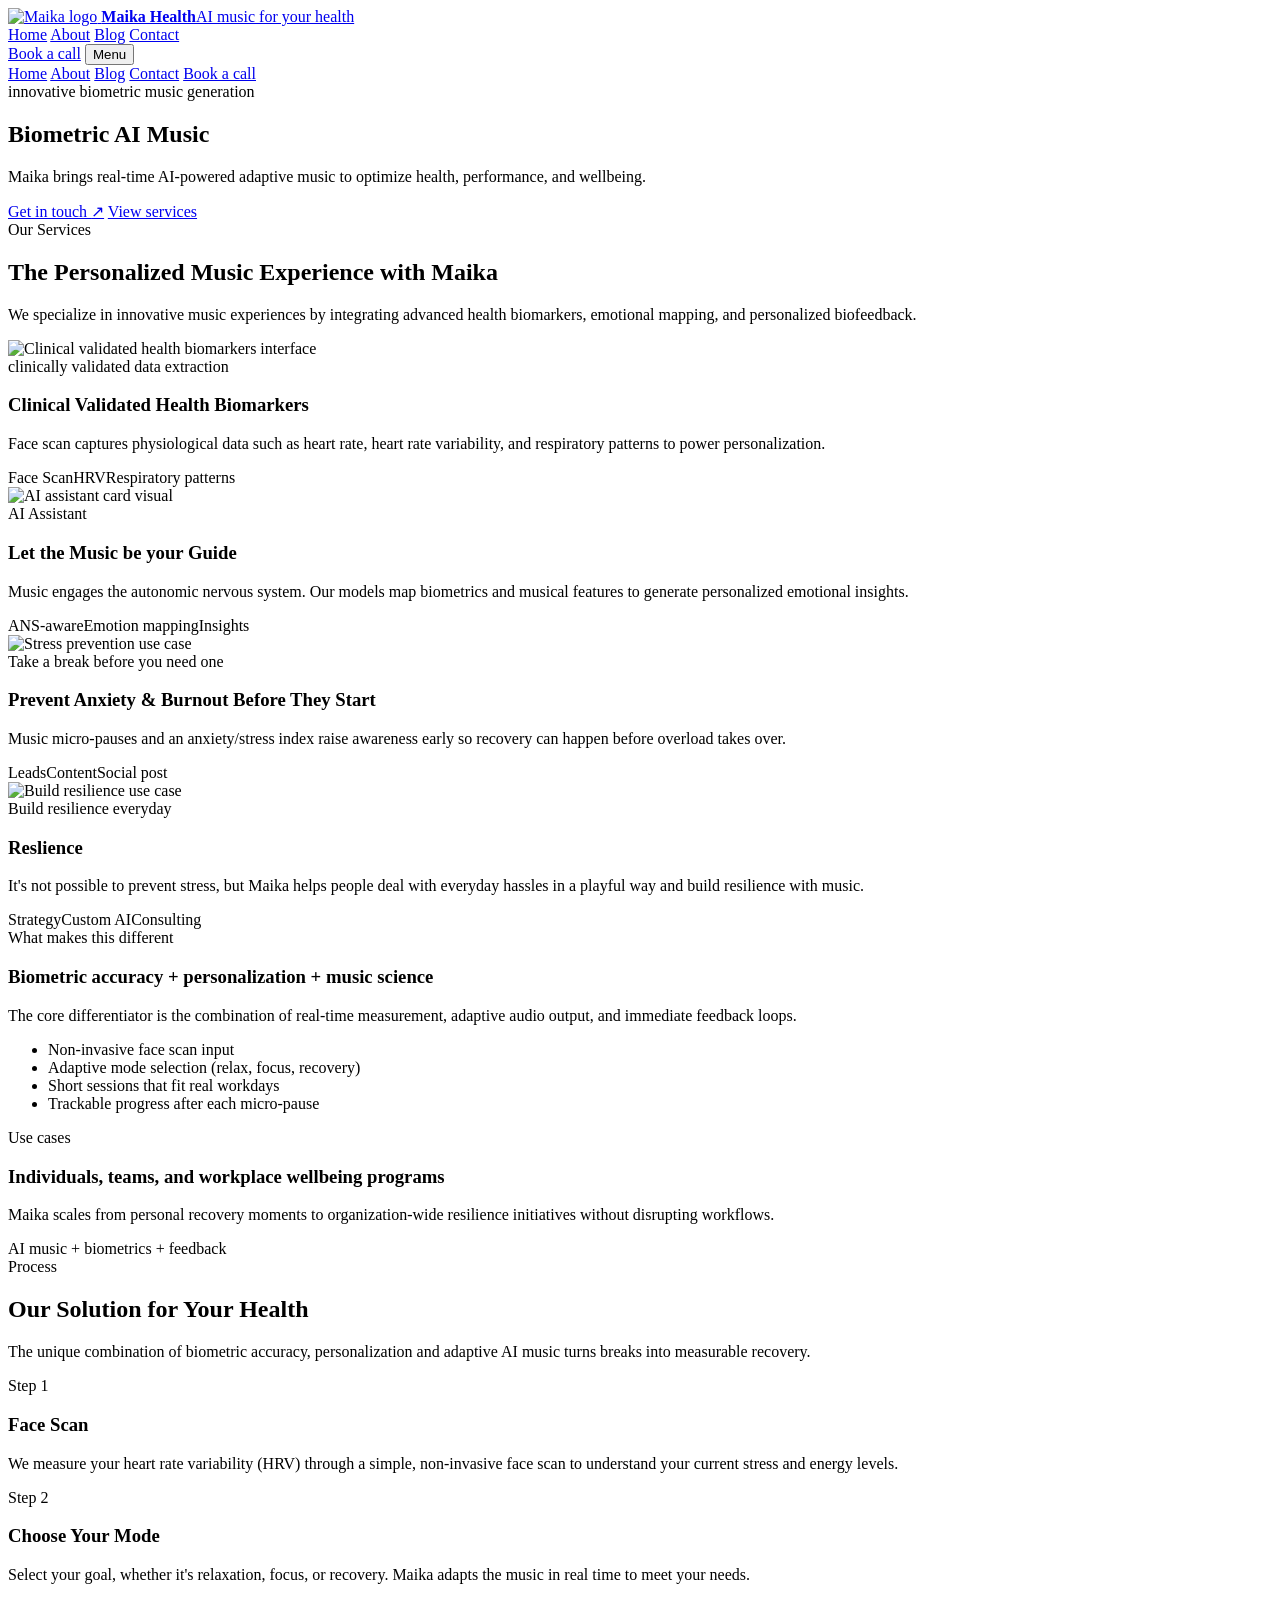
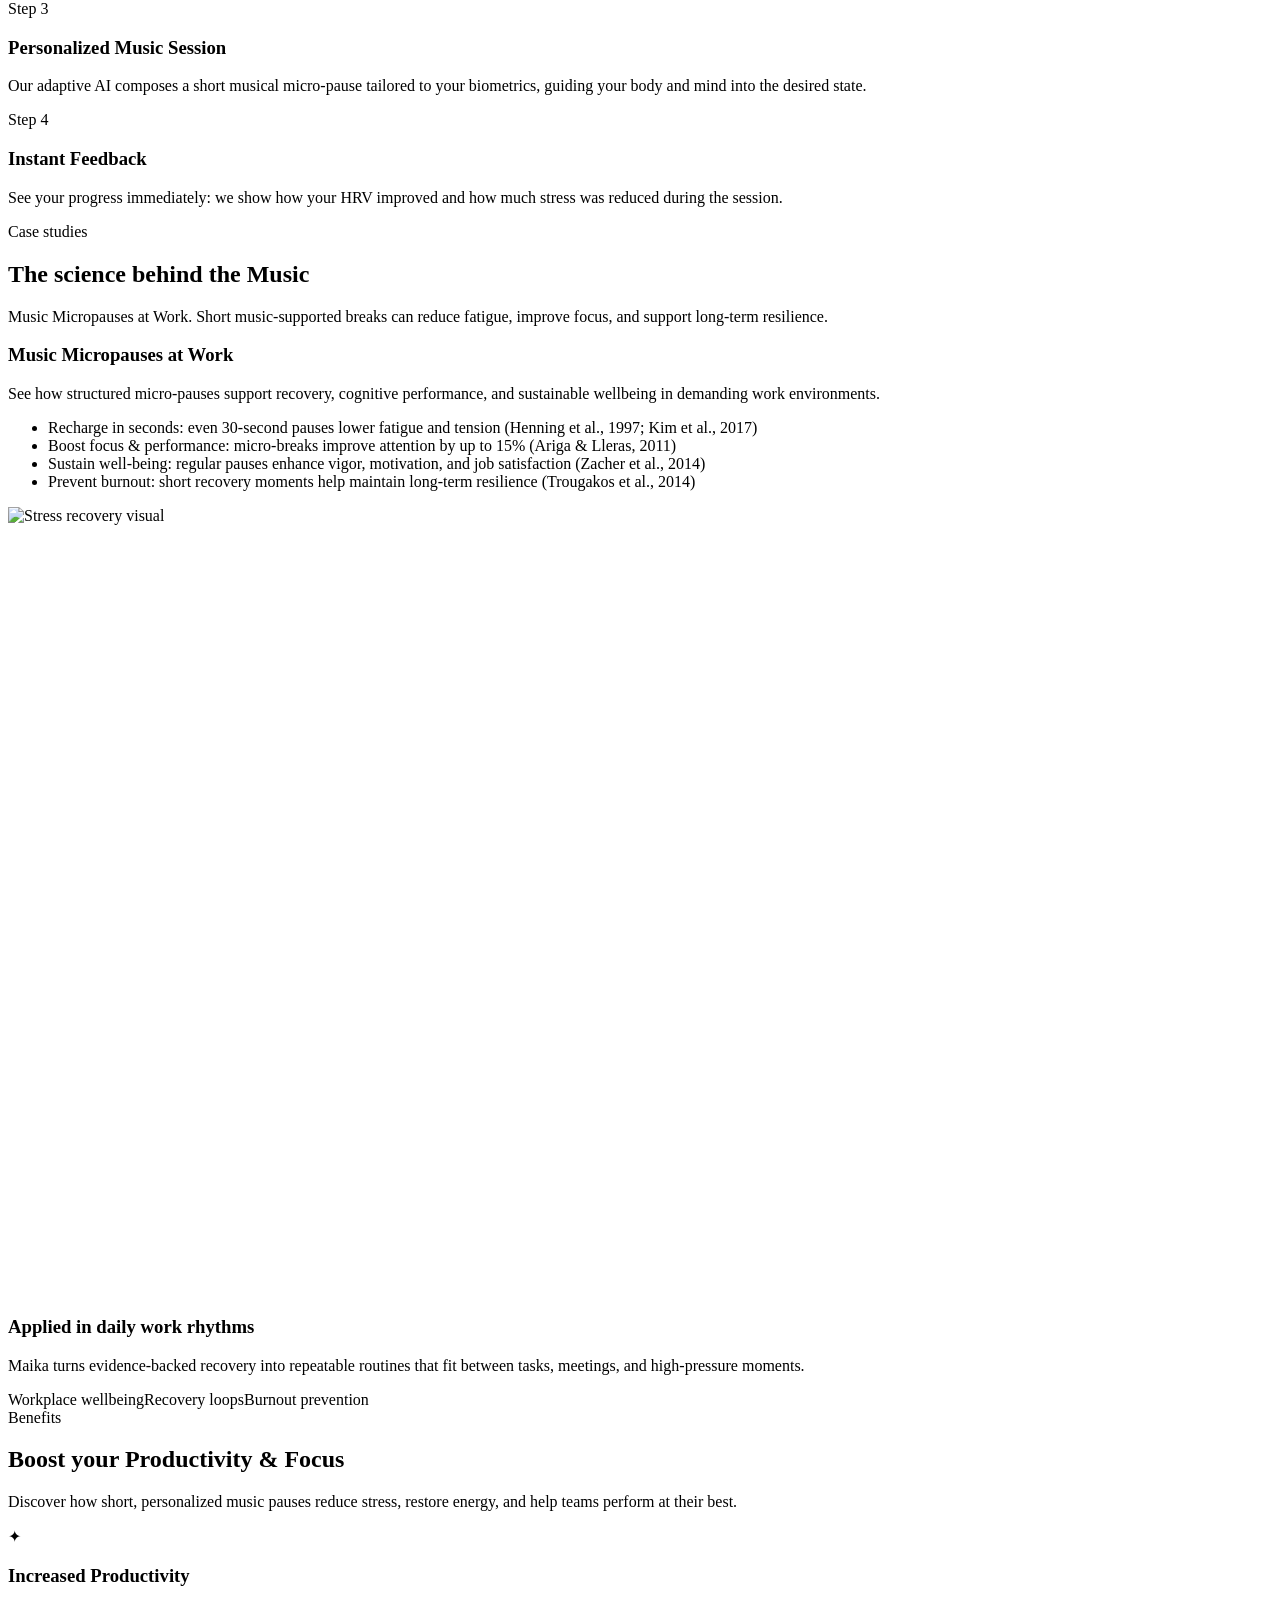
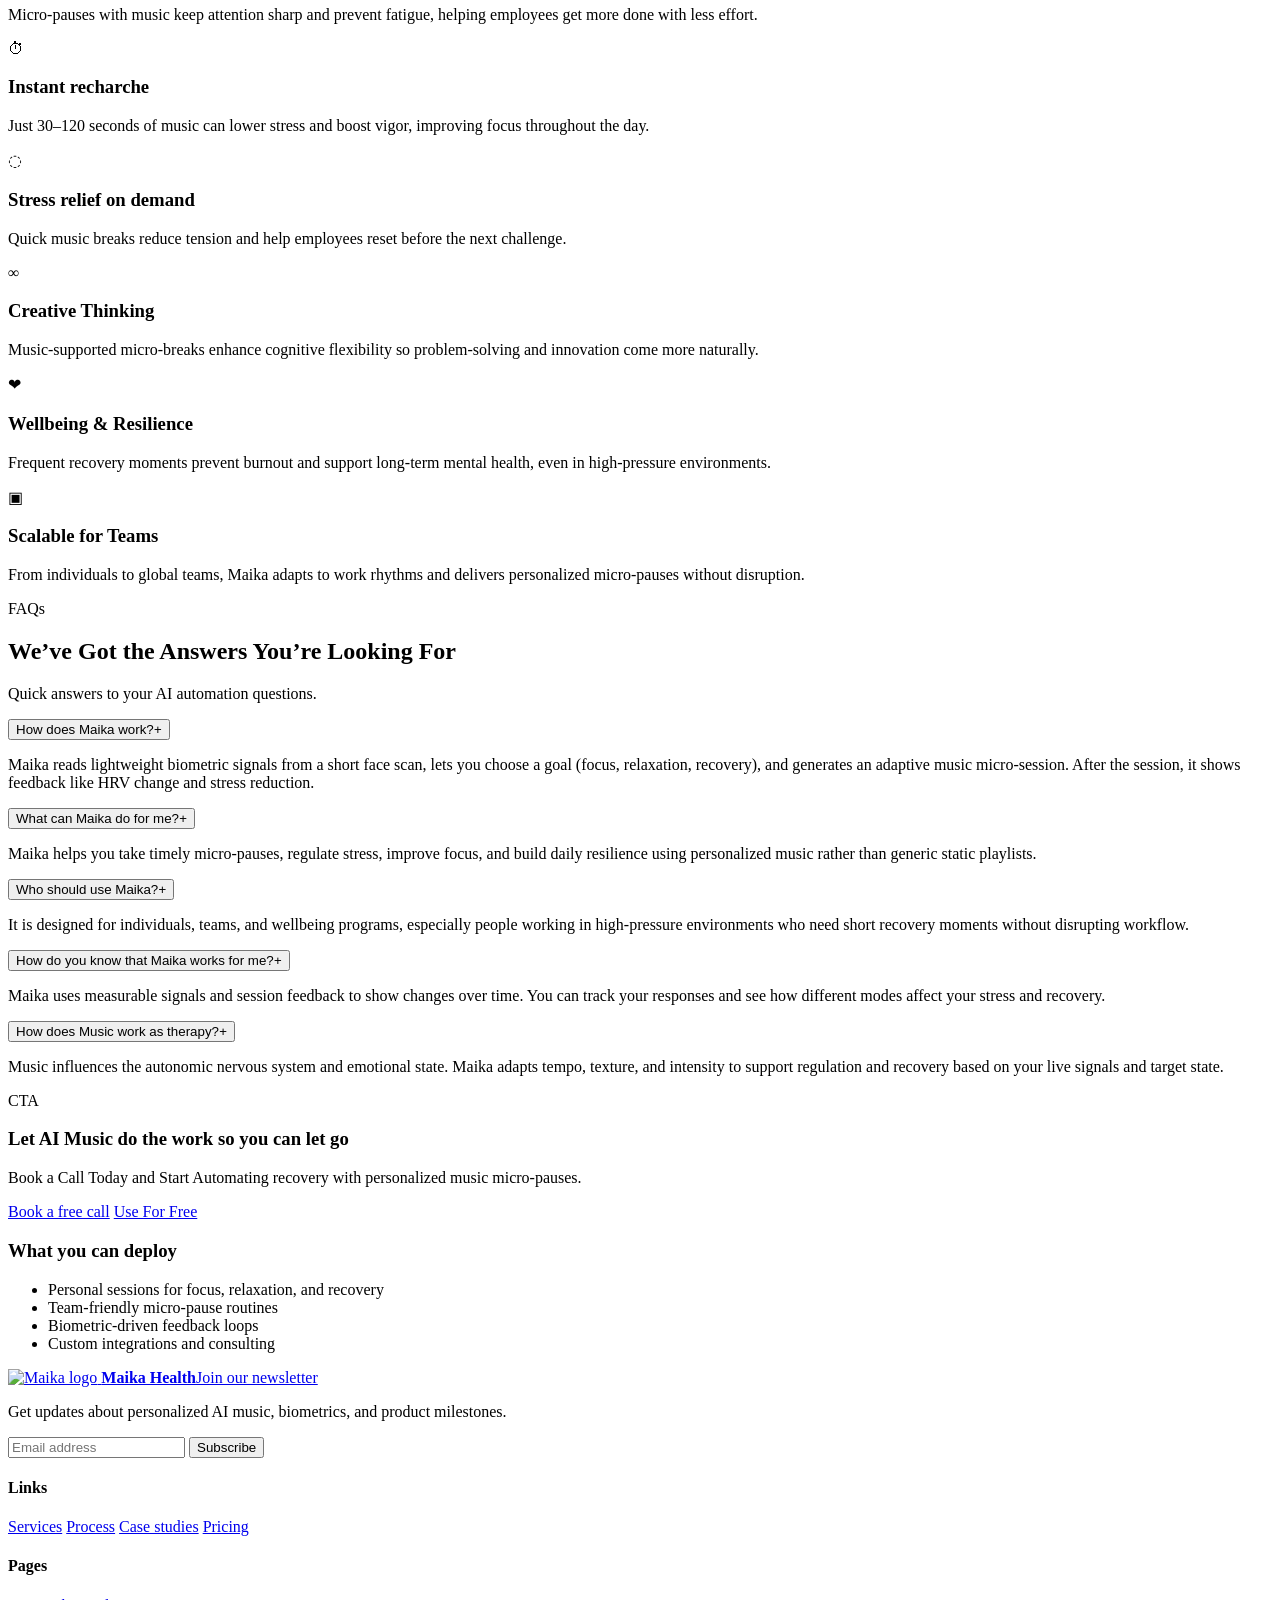
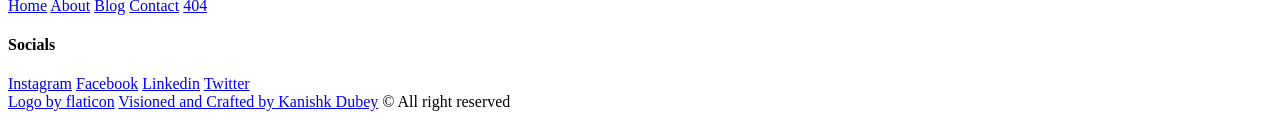
==== site/index.html @ f44397cd "Initial Maika site rebuild" ====
<!doctype html>
<html lang="en">
<head>
  <meta charset="utf-8">
  <meta name="viewport" content="width=device-width, initial-scale=1">
  <title>Maika - AI Music for Your Health</title>
  <meta name="description" content="Real-time AI-powered adaptive music that uses biometrics to support stress relief, focus, recovery, and wellbeing.">
  <meta property="og:title" content="Maika - AI Music for Your Health">
  <meta property="og:description" content="AI-powered adaptive music for stress relief, focus, and recovery.">
  <meta property="og:type" content="website">
  <meta property="og:image" content="/assets/images/HMAXl2OBQIIUUaPBbnSBuo5EQYE.png">
  <meta name="twitter:card" content="summary_large_image">
  <meta name="twitter:title" content="Maika - AI Music for Your Health">
  <meta name="twitter:description" content="AI-powered adaptive music for stress relief, focus, and recovery.">
  <meta name="twitter:image" content="/assets/images/HMAXl2OBQIIUUaPBbnSBuo5EQYE.png">
  <link rel="icon" href="/assets/images/am47mjWFDKrmVUvpsmW7KI1MFg.jpg" media="(prefers-color-scheme: light)">
  <link rel="icon" href="/assets/images/NXjUGkhb1Qk6O8iTyi1xHE7w.png" media="(prefers-color-scheme: dark)">
  <link rel="apple-touch-icon" href="/assets/images/1ZL40abWJwRaa4sHTEUOzE3Prk.png">
  <link rel="preconnect" href="https://fonts.googleapis.com">
  <link rel="preconnect" href="https://fonts.gstatic.com" crossorigin>
  <link href="https://fonts.googleapis.com/css2?family=Figtree:wght@400;500;600;700;800&display=swap" rel="stylesheet">
  <link rel="stylesheet" href="/styles.css">
</head>
<body class="home-page">
  <div class="site-bg" aria-hidden="true"></div>
  <div class="page-shell">
    <header class="site-header">
      <div class="container nav-wrap">
        <a class="brand" href="/">
          <img src="/assets/images/fKsR7OficZ8uLdzrI7sGxJIar9M.png" alt="Maika logo">
          <span class="brand-label"><strong>Maika Health</strong><span>AI music for your health</span></span>
        </a>
        <nav class="nav-links" aria-label="Primary">
          <a data-nav-link href="/">Home</a>
          <a data-nav-link href="/about/">About</a>
          <a data-nav-link href="/blog/">Blog</a>
          <a data-nav-link href="/contact/">Contact</a>
        </nav>
        <div class="nav-actions">
          <a class="btn btn-primary small" data-magnetic href="https://cal.com" target="_blank" rel="noopener">Book a call</a>
          <button class="btn btn-ghost small mobile-menu-btn" type="button" data-mobile-toggle aria-expanded="false" aria-label="Toggle menu">Menu</button>
        </div>
      </div>
      <div class="container mobile-menu" data-mobile-menu>
        <a data-nav-link href="/">Home</a>
        <a data-nav-link href="/about/">About</a>
        <a data-nav-link href="/blog/">Blog</a>
        <a data-nav-link href="/contact/">Contact</a>
        <a class="btn btn-primary small" href="https://cal.com" target="_blank" rel="noopener">Book a call</a>
      </div>
    </header>

    <main>
      <section class="section hero hero-cinematic" data-hero-intro>
        <div class="hero-sky" aria-hidden="true">
          <div class="hero-stars hero-stars-a" data-stars="58"></div>
          <div class="hero-stars hero-stars-b" data-stars="44"></div>
          <div class="hero-nebula-glow"></div>
          <div class="hero-nebula"></div>
          <div class="hero-nebula-inner"></div>
          <div class="hero-half-orbit hero-half-orbit-a"><div class="hero-half-cloud"></div></div>
          <div class="hero-half-orbit hero-half-orbit-b"><div class="hero-half-cloud"></div></div>
          <div class="hero-nebula-ring"></div>
          <div class="hero-vignette"></div>
        </div>

        <div class="container hero-center-wrap">
          <div class="hero-center">
            <div class="hero-badge hero-seq" data-hero-seq style="--hero-seq-delay:900ms">
              <span class="hero-badge-tag">innovative</span>
              <span class="hero-badge-copy">biometric music generation</span>
            </div>

            <h1 class="hero-title hero-display" data-typewrite data-typewrite-speed="140" data-typewrite-delay="2200" data-typewrite-jitter="4">Biometric AI Music</h1>

            <p class="lead hero-subtitle hero-seq" data-hero-seq style="--hero-seq-delay:5200ms">
              Maika brings real-time AI-powered adaptive music to optimize health, performance, and wellbeing.
            </p>

            <div class="hero-cta hero-seq" data-hero-seq style="--hero-seq-delay:5380ms">
              <a class="btn btn-primary" data-magnetic href="/contact/">Get in touch <span aria-hidden="true">↗</span></a>
              <a class="btn btn-secondary" href="#services">View services</a>
            </div>

          </div>
        </div>
      </section>

      <section class="section compact" id="services">
        <div class="container">
          <div class="section-header reveal">
            <span class="eyebrow">Our Services</span>
            <h2>The Personalized Music Experience with Maika</h2>
            <p class="lead">We specialize in innovative music experiences by integrating advanced health biomarkers, emotional mapping, and personalized biofeedback.</p>
          </div>

          <div class="cards-grid" data-stagger>
            <article class="glass-card reveal pop tilt">
              <div class="card-image"><img src="/assets/images/OfPIoCwy5CAZFt1PBUX3HltD7k.png" alt="Clinical validated health biomarkers interface"></div>
              <div class="card-body">
                <span class="card-kicker">clinically validated data extraction</span>
                <h3>Clinical Validated Health Biomarkers</h3>
                <p>Face scan captures physiological data such as heart rate, heart rate variability, and respiratory patterns to power personalization.</p>
                <div class="card-tags"><span>Face Scan</span><span>HRV</span><span>Respiratory patterns</span></div>
              </div>
            </article>

            <article class="glass-card reveal pop tilt">
              <div class="card-image"><img src="/assets/images/YH7jrduQFrmCsuwMycyIsf7X68.png" alt="AI assistant card visual"></div>
              <div class="card-body">
                <span class="card-kicker">AI Assistant</span>
                <h3>Let the Music be your Guide</h3>
                <p>Music engages the autonomic nervous system. Our models map biometrics and musical features to generate personalized emotional insights.</p>
                <div class="card-tags"><span>ANS-aware</span><span>Emotion mapping</span><span>Insights</span></div>
              </div>
            </article>

            <article class="glass-card reveal pop tilt">
              <div class="card-image"><img src="/assets/images/PDH3moIMjuQYJcnktSwzZiUNsiY.jpg" alt="Stress prevention use case"></div>
              <div class="card-body">
                <span class="card-kicker">Take a break before you need one</span>
                <h3>Prevent Anxiety &amp; Burnout Before They Start</h3>
                <p>Music micro-pauses and an anxiety/stress index raise awareness early so recovery can happen before overload takes over.</p>
                <div class="card-tags"><span>Leads</span><span>Content</span><span>Social post</span></div>
              </div>
            </article>
          </div>

          <div class="spacer-md"></div>

          <div class="cards-grid" data-stagger>
            <article class="glass-card reveal">
              <div class="card-image"><img src="/assets/images/0H6fC80qk13lIZWOTXi8zRV8Yc.jpg" alt="Build resilience use case"></div>
              <div class="card-body">
                <span class="card-kicker">Build resilience everyday</span>
                <h3>Reslience</h3>
                <p>It&apos;s not possible to prevent stress, but Maika helps people deal with everyday hassles in a playful way and build resilience with music.</p>
                <div class="card-tags"><span>Strategy</span><span>Custom AI</span><span>Consulting</span></div>
              </div>
            </article>
            <article class="glass-card reveal">
              <div class="card-body">
                <span class="card-kicker">What makes this different</span>
                <h3>Biometric accuracy + personalization + music science</h3>
                <p>The core differentiator is the combination of real-time measurement, adaptive audio output, and immediate feedback loops.</p>
                <ul class="bullet-list">
                  <li>Non-invasive face scan input</li>
                  <li>Adaptive mode selection (relax, focus, recovery)</li>
                  <li>Short sessions that fit real workdays</li>
                  <li>Trackable progress after each micro-pause</li>
                </ul>
              </div>
            </article>
            <article class="glass-card reveal">
              <div class="card-body">
                <span class="card-kicker">Use cases</span>
                <h3>Individuals, teams, and workplace wellbeing programs</h3>
                <p>Maika scales from personal recovery moments to organization-wide resilience initiatives without disrupting workflows.</p>
                <div class="code-pill">AI music + biometrics + feedback</div>
              </div>
            </article>
          </div>
        </div>
      </section>

      <section class="section" id="process">
        <div class="container">
          <div class="section-header reveal">
            <span class="eyebrow">Process</span>
            <h2>Our Solution for Your Health</h2>
            <p class="lead">The unique combination of biometric accuracy, personalization and adaptive AI music turns breaks into measurable recovery.</p>
          </div>

          <div class="process-shell reveal" data-process-shell>
            <div class="process-progress" aria-hidden="true"></div>
            <div class="process-list" data-stagger>
              <article class="step-card reveal">
                <div class="step-dot" aria-hidden="true"></div>
                <div>
                  <div class="step-index">Step 1</div>
                  <h3>Face Scan</h3>
                  <p>We measure your heart rate variability (HRV) through a simple, non-invasive face scan to understand your current stress and energy levels.</p>
                </div>
              </article>
              <article class="step-card reveal">
                <div class="step-dot" aria-hidden="true"></div>
                <div>
                  <div class="step-index">Step 2</div>
                  <h3>Choose Your Mode</h3>
                  <p>Select your goal, whether it&apos;s relaxation, focus, or recovery. Maika adapts the music in real time to meet your needs.</p>
                </div>
              </article>
              <article class="step-card reveal">
                <div class="step-dot" aria-hidden="true"></div>
                <div>
                  <div class="step-index">Step 3</div>
                  <h3>Personalized Music Session</h3>
                  <p>Our adaptive AI composes a short musical micro-pause tailored to your biometrics, guiding your body and mind into the desired state.</p>
                </div>
              </article>
              <article class="step-card reveal">
                <div class="step-dot" aria-hidden="true"></div>
                <div>
                  <div class="step-index">Step 4</div>
                  <h3>Instant Feedback</h3>
                  <p>See your progress immediately: we show how your HRV improved and how much stress was reduced during the session.</p>
                </div>
              </article>
            </div>
          </div>
        </div>
      </section>

      <section class="section compact" id="case-studies">
        <div class="container">
          <div class="section-header reveal">
            <span class="eyebrow">Case studies</span>
            <h2>The science behind the Music</h2>
            <p class="lead">Music Micropauses at Work. Short music-supported breaks can reduce fatigue, improve focus, and support long-term resilience.</p>
          </div>
          <div class="grid-2">
            <article class="glass-card reveal">
              <div class="card-body">
                <h3>Music Micropauses at Work</h3>
                <p>See how structured micro-pauses support recovery, cognitive performance, and sustainable wellbeing in demanding work environments.</p>
                <ul class="bullet-list">
                  <li>Recharge in seconds: even 30-second pauses lower fatigue and tension (Henning et al., 1997; Kim et al., 2017)</li>
                  <li>Boost focus &amp; performance: micro-breaks improve attention by up to 15% (Ariga &amp; Lleras, 2011)</li>
                  <li>Sustain well-being: regular pauses enhance vigor, motivation, and job satisfaction (Zacher et al., 2014)</li>
                  <li>Prevent burnout: short recovery moments help maintain long-term resilience (Trougakos et al., 2014)</li>
                </ul>
              </div>
            </article>
            <article class="glass-card reveal tilt">
              <div class="card-image" style="aspect-ratio:16/10"><img src="/assets/images/PDH3moIMjuQYJcnktSwzZiUNsiY.jpg" alt="Stress recovery visual"></div>
              <div class="card-body">
                <h3>Applied in daily work rhythms</h3>
                <p>Maika turns evidence-backed recovery into repeatable routines that fit between tasks, meetings, and high-pressure moments.</p>
                <div class="card-tags"><span>Workplace wellbeing</span><span>Recovery loops</span><span>Burnout prevention</span></div>
              </div>
            </article>
          </div>
        </div>
      </section>

      <section class="section" id="benefits">
        <div class="container">
          <div class="section-header reveal">
            <span class="eyebrow">Benefits</span>
            <h2>Boost your Productivity &amp; Focus</h2>
            <p class="lead">Discover how short, personalized music pauses reduce stress, restore energy, and help teams perform at their best.</p>
          </div>
          <div class="benefits-grid" data-stagger>
            <article class="benefit-card reveal">
              <div class="benefit-icon">✦</div>
              <h3>Increased Productivity</h3>
              <p>Micro-pauses with music keep attention sharp and prevent fatigue, helping employees get more done with less effort.</p>
            </article>
            <article class="benefit-card reveal">
              <div class="benefit-icon">⏱</div>
              <h3>Instant recharche</h3>
              <p>Just 30–120 seconds of music can lower stress and boost vigor, improving focus throughout the day.</p>
            </article>
            <article class="benefit-card reveal">
              <div class="benefit-icon">◌</div>
              <h3>Stress relief on demand</h3>
              <p>Quick music breaks reduce tension and help employees reset before the next challenge.</p>
            </article>
            <article class="benefit-card reveal">
              <div class="benefit-icon">∞</div>
              <h3>Creative Thinking</h3>
              <p>Music-supported micro-breaks enhance cognitive flexibility so problem-solving and innovation come more naturally.</p>
            </article>
            <article class="benefit-card reveal">
              <div class="benefit-icon">❤</div>
              <h3>Wellbeing &amp; Resilience</h3>
              <p>Frequent recovery moments prevent burnout and support long-term mental health, even in high-pressure environments.</p>
            </article>
            <article class="benefit-card reveal">
              <div class="benefit-icon">▣</div>
              <h3>Scalable for Teams</h3>
              <p>From individuals to global teams, Maika adapts to work rhythms and delivers personalized micro-pauses without disruption.</p>
            </article>
          </div>
        </div>
      </section>

      <section class="section" id="faqs">
        <div class="container faq-layout">
          <div class="reveal">
            <div class="section-header" style="margin-bottom:1rem">
              <span class="eyebrow">FAQs</span>
              <h2>We’ve Got the Answers You’re Looking For</h2>
              <p class="lead">Quick answers to your AI automation questions.</p>
            </div>
            <div class="faq-list">
              <div class="accordion-item">
                <button class="accordion-button" type="button"><span>How does Maika work?</span><i>+</i></button>
                <div class="accordion-panel"><div><p>Maika reads lightweight biometric signals from a short face scan, lets you choose a goal (focus, relaxation, recovery), and generates an adaptive music micro-session. After the session, it shows feedback like HRV change and stress reduction.</p></div></div>
              </div>
              <div class="accordion-item">
                <button class="accordion-button" type="button"><span>What can Maika do for me?</span><i>+</i></button>
                <div class="accordion-panel"><div><p>Maika helps you take timely micro-pauses, regulate stress, improve focus, and build daily resilience using personalized music rather than generic static playlists.</p></div></div>
              </div>
              <div class="accordion-item">
                <button class="accordion-button" type="button"><span>Who should use Maika?</span><i>+</i></button>
                <div class="accordion-panel"><div><p>It is designed for individuals, teams, and wellbeing programs, especially people working in high-pressure environments who need short recovery moments without disrupting workflow.</p></div></div>
              </div>
              <div class="accordion-item">
                <button class="accordion-button" type="button"><span>How do you know that Maika works for me?</span><i>+</i></button>
                <div class="accordion-panel"><div><p>Maika uses measurable signals and session feedback to show changes over time. You can track your responses and see how different modes affect your stress and recovery.</p></div></div>
              </div>
              <div class="accordion-item">
                <button class="accordion-button" type="button"><span>How does Music work as therapy?</span><i>+</i></button>
                <div class="accordion-panel"><div><p>Music influences the autonomic nervous system and emotional state. Maika adapts tempo, texture, and intensity to support regulation and recovery based on your live signals and target state.</p></div></div>
              </div>
            </div>
          </div>

          <aside class="cta-panel reveal pop">
            <div class="cta-card">
              <span class="eyebrow">CTA</span>
              <h3>Let AI Music do the work so you can let go</h3>
              <p>Book a Call Today and Start Automating recovery with personalized music micro-pauses.</p>
              <div class="hero-cta">
                <a class="btn btn-primary" href="https://cal.com" target="_blank" rel="noopener">Book a free call</a>
                <a class="btn btn-secondary" href="/contact/">Use For Free</a>
              </div>
            </div>
            <div class="cta-card">
              <h3>What you can deploy</h3>
              <ul class="bullet-list">
                <li>Personal sessions for focus, relaxation, and recovery</li>
                <li>Team-friendly micro-pause routines</li>
                <li>Biometric-driven feedback loops</li>
                <li>Custom integrations and consulting</li>
              </ul>
            </div>
          </aside>
        </div>
      </section>
    </main>

    <footer class="footer">
      <div class="container footer-inner">
        <div class="footer-top">
          <section class="newsletter reveal">
            <a class="brand" href="/">
              <img src="/assets/images/fKsR7OficZ8uLdzrI7sGxJIar9M.png" alt="Maika logo">
              <span class="brand-label"><strong>Maika Health</strong><span>Join our newsletter</span></span>
            </a>
            <p>Get updates about personalized AI music, biometrics, and product milestones.</p>
            <form class="newsletter-form" data-newsletter-form>
              <input class="input" type="email" placeholder="Email address" aria-label="Email address">
              <button class="btn btn-primary" type="submit">Subscribe</button>
            </form>
          </section>

          <div class="footer-links reveal">
            <section class="footer-col">
              <h4>Links</h4>
              <a href="/#services">Services</a>
              <a href="/#process">Process</a>
              <a href="/#case-studies">Case studies</a>
              <a href="/#benefits">Pricing</a>
            </section>
            <section class="footer-col">
              <h4>Pages</h4>
              <a href="/">Home</a>
              <a href="/about/">About</a>
              <a href="/blog/">Blog</a>
              <a href="/contact/">Contact</a>
              <a href="/404.html">404</a>
            </section>
            <section class="footer-col">
              <h4>Socials</h4>
              <a href="https://instagram.com" target="_blank" rel="noopener">Instagram</a>
              <a href="https://facebook.com" target="_blank" rel="noopener">Facebook</a>
              <a href="https://linkedin.com" target="_blank" rel="noopener">Linkedin</a>
              <a href="https://x.com" target="_blank" rel="noopener">Twitter</a>
            </section>
          </div>
        </div>

        <div class="footer-bottom">
          <span><a href="https://www.flaticon.com/" target="_blank" rel="noopener">Logo by flaticon</a></span>
          <span><a href="https://x.com/xlauncherx7" target="_blank" rel="noopener">Visioned and Crafted by Kanishk Dubey</a></span>
          <span>© <span data-year></span> All right reserved</span>
        </div>
      </div>
    </footer>
  </div>

  <script src="/app.js" defer></script>
</body>
</html>
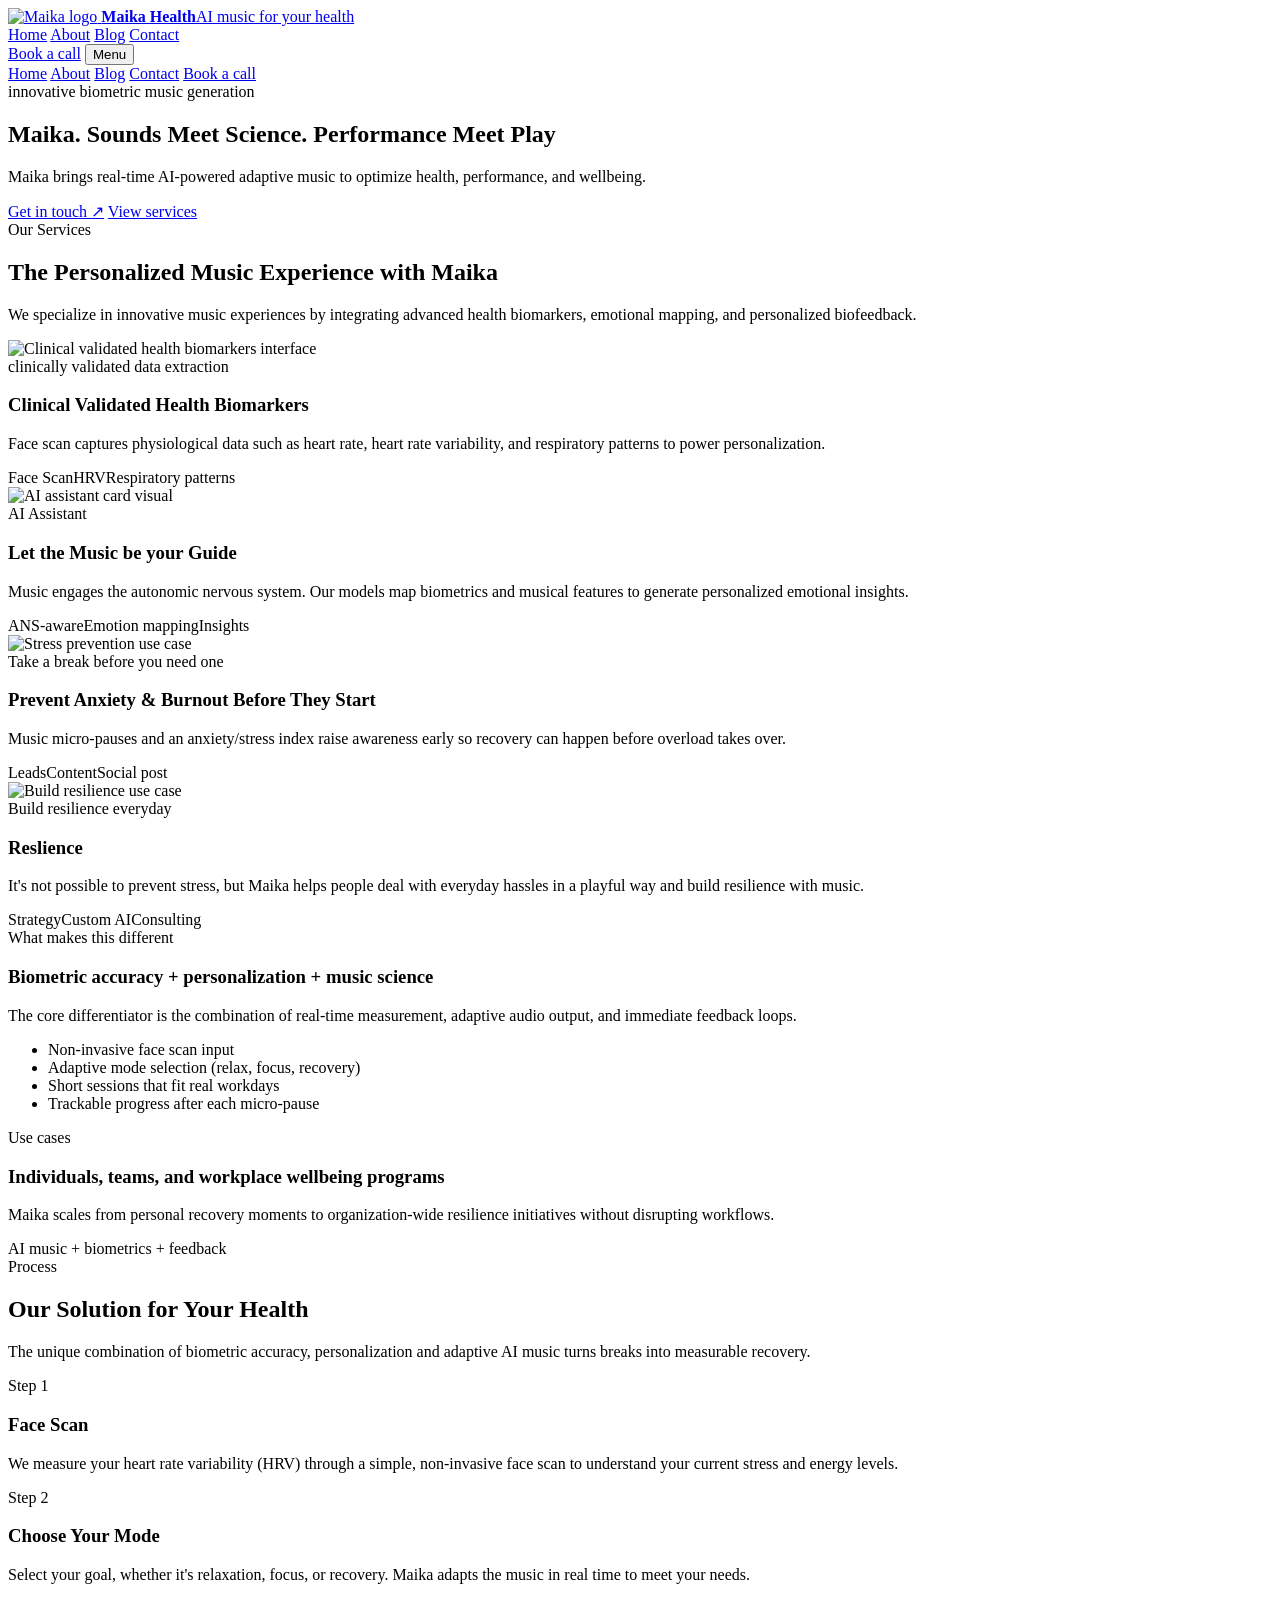
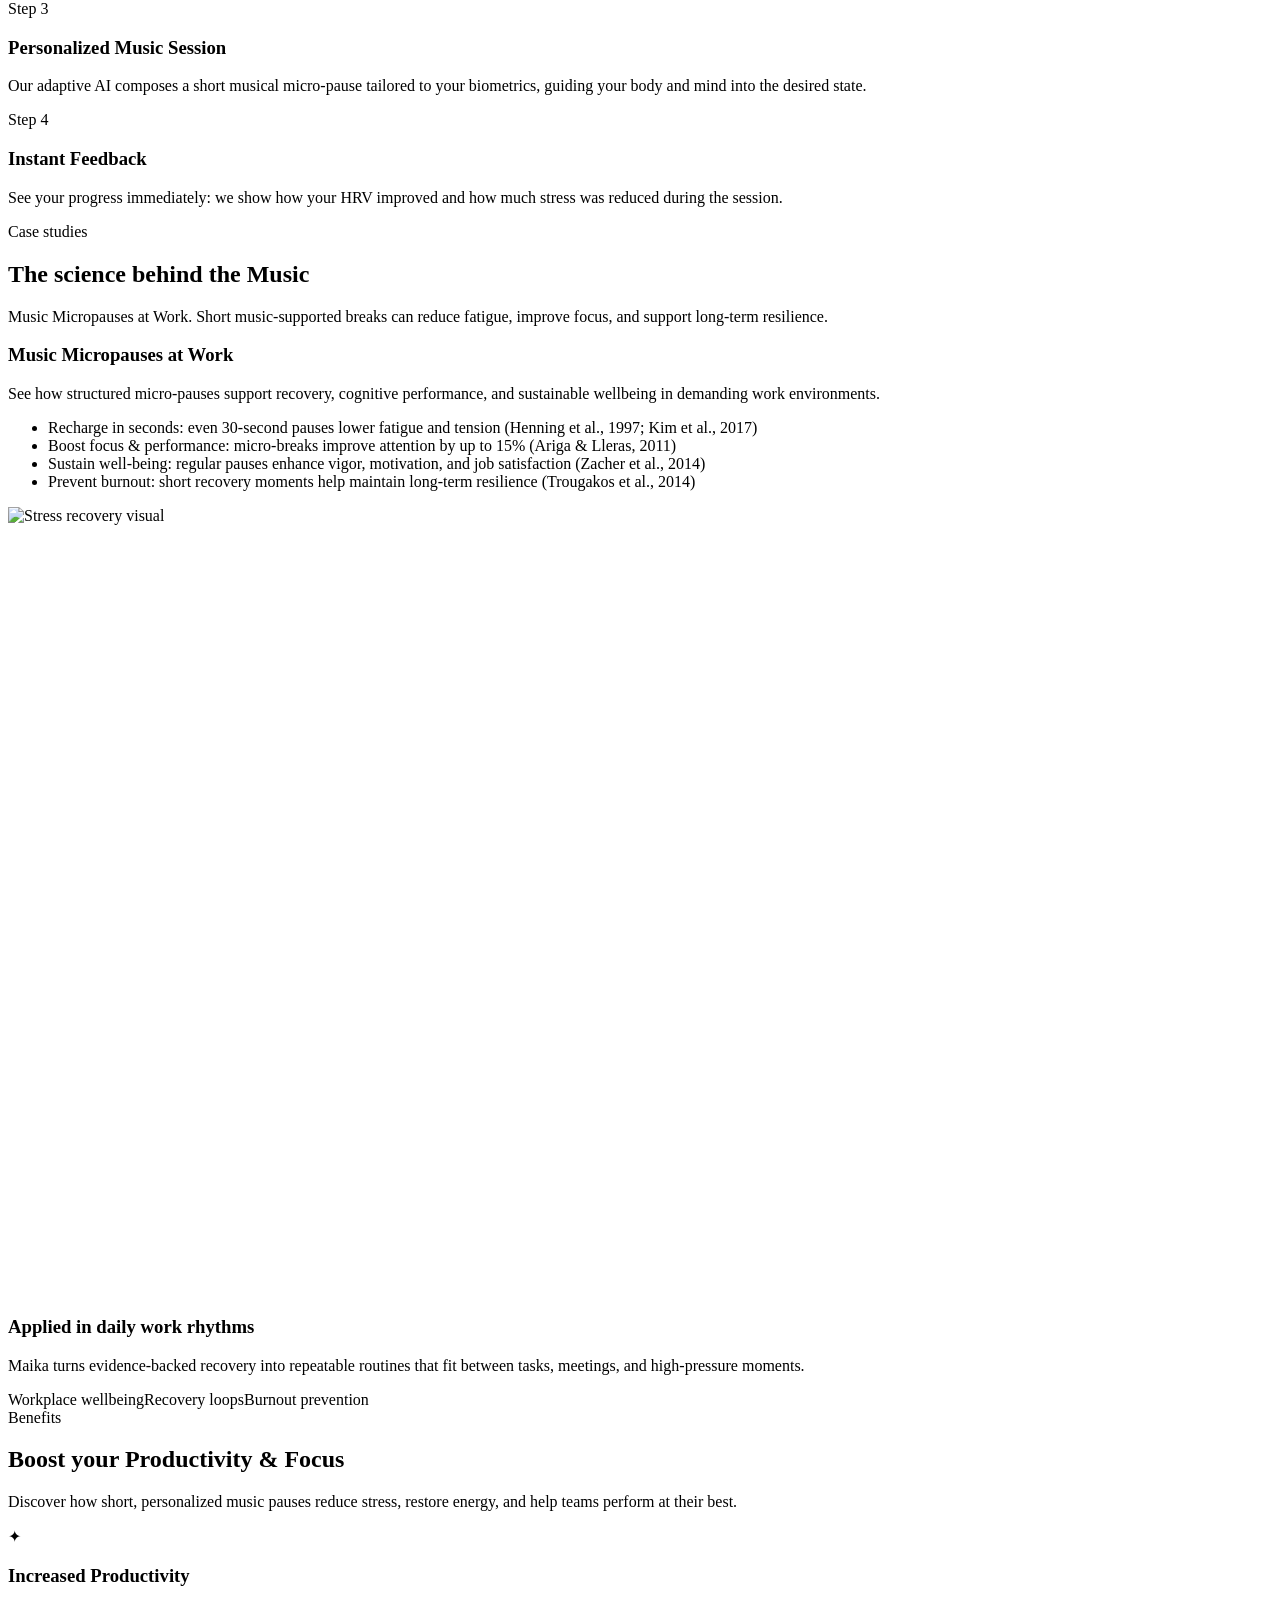
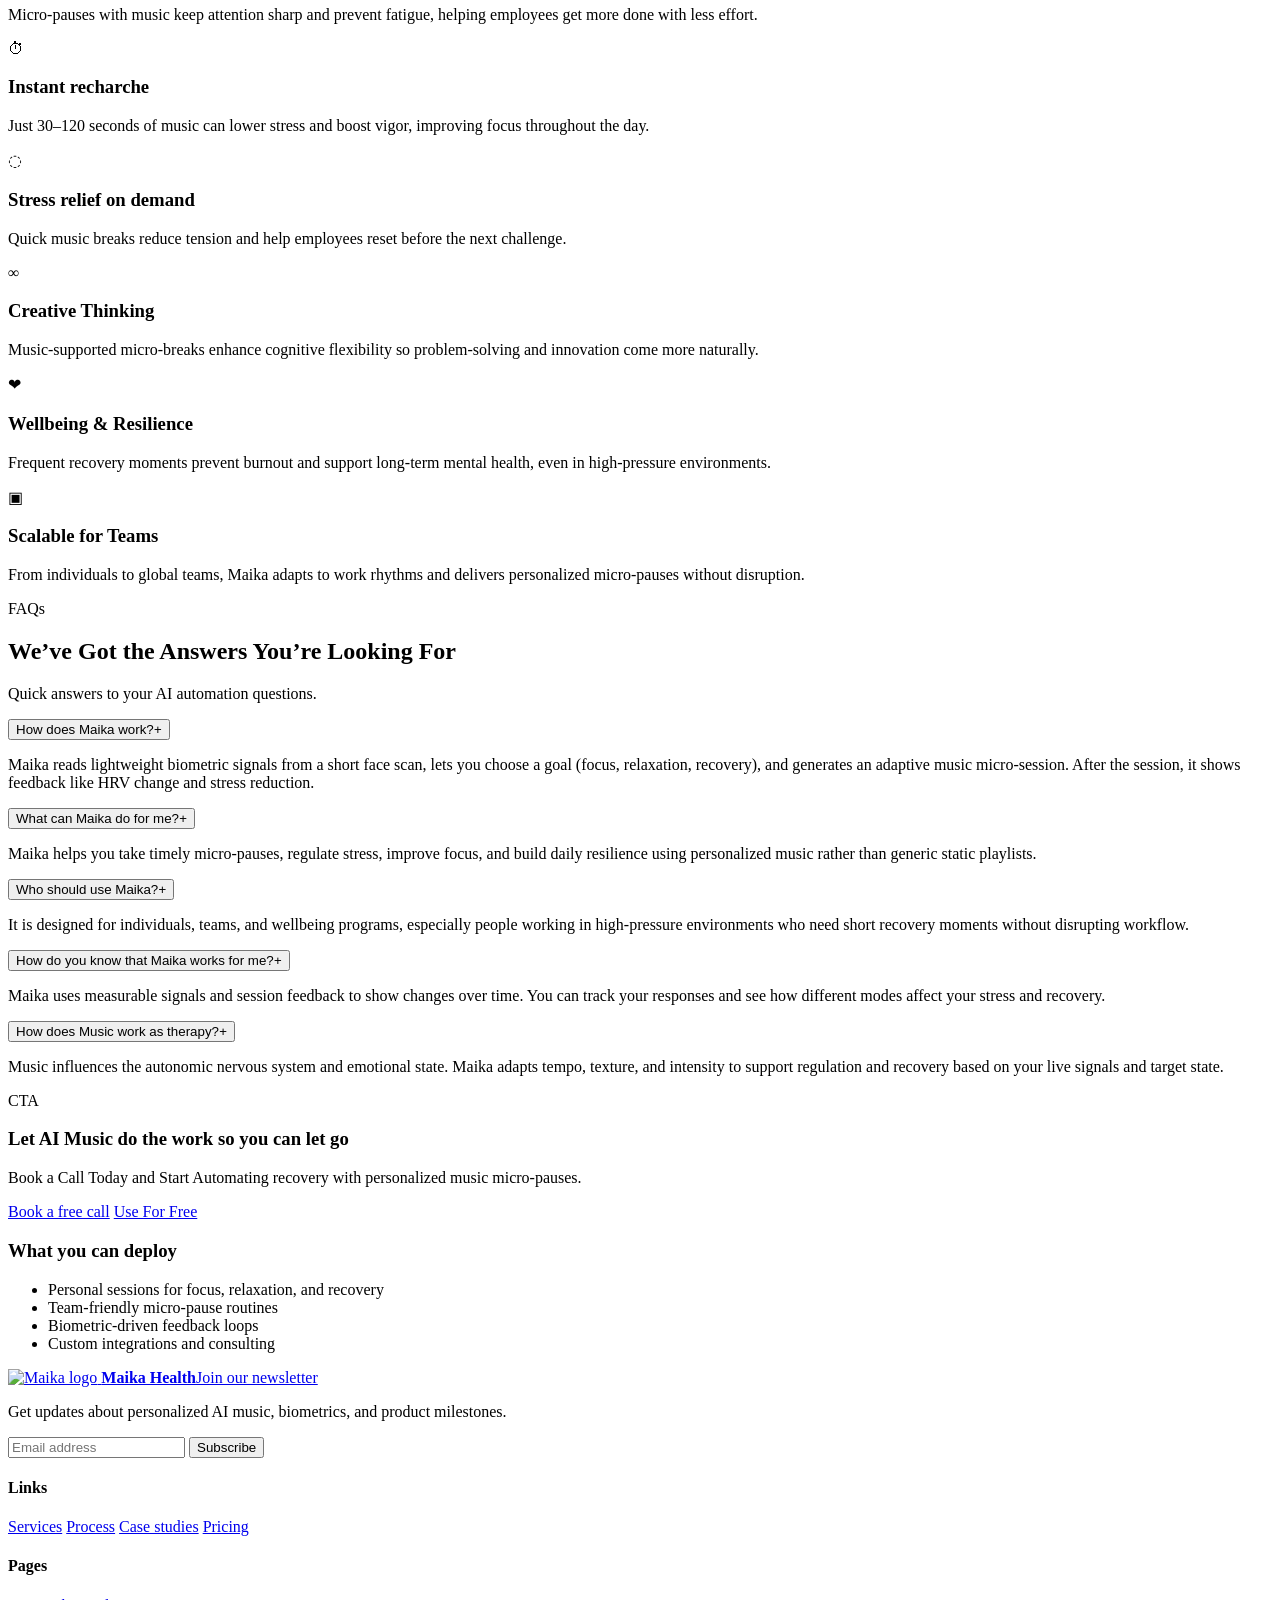
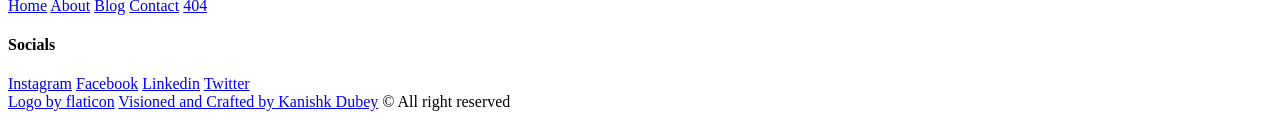
==== commit 41eb6268: "Update hero headline copy" ====
--- a/site/index.html
+++ b/site/index.html
@@ -71,7 +71,7 @@
               <span class="hero-badge-copy">biometric music generation</span>
             </div>
 
-            <h1 class="hero-title hero-display" data-typewrite data-typewrite-speed="140" data-typewrite-delay="2200" data-typewrite-jitter="4">Biometric AI Music</h1>
+            <h1 class="hero-title hero-display" data-typewrite data-typewrite-speed="140" data-typewrite-delay="2200" data-typewrite-jitter="4">Maika. Sounds Meet Science. Performance Meet Play</h1>
 
             <p class="lead hero-subtitle hero-seq" data-hero-seq style="--hero-seq-delay:5200ms">
               Maika brings real-time AI-powered adaptive music to optimize health, performance, and wellbeing.
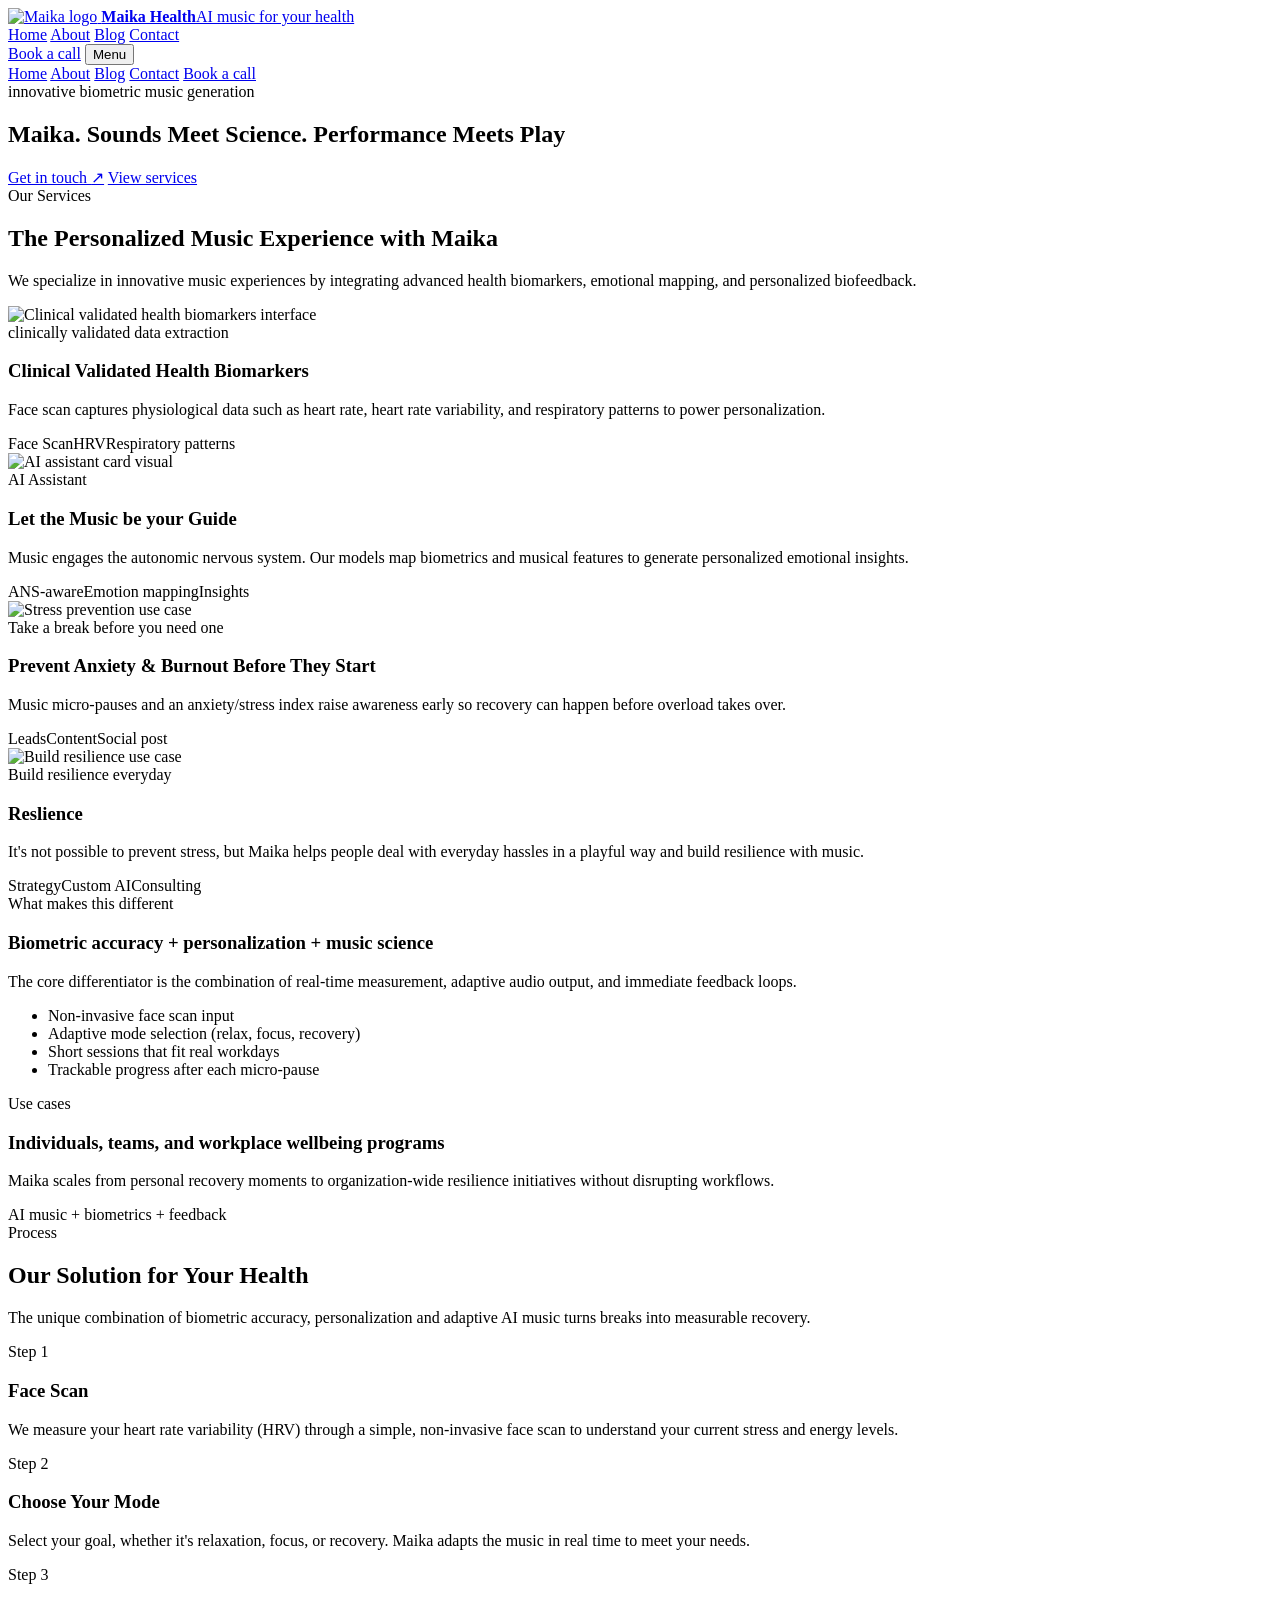
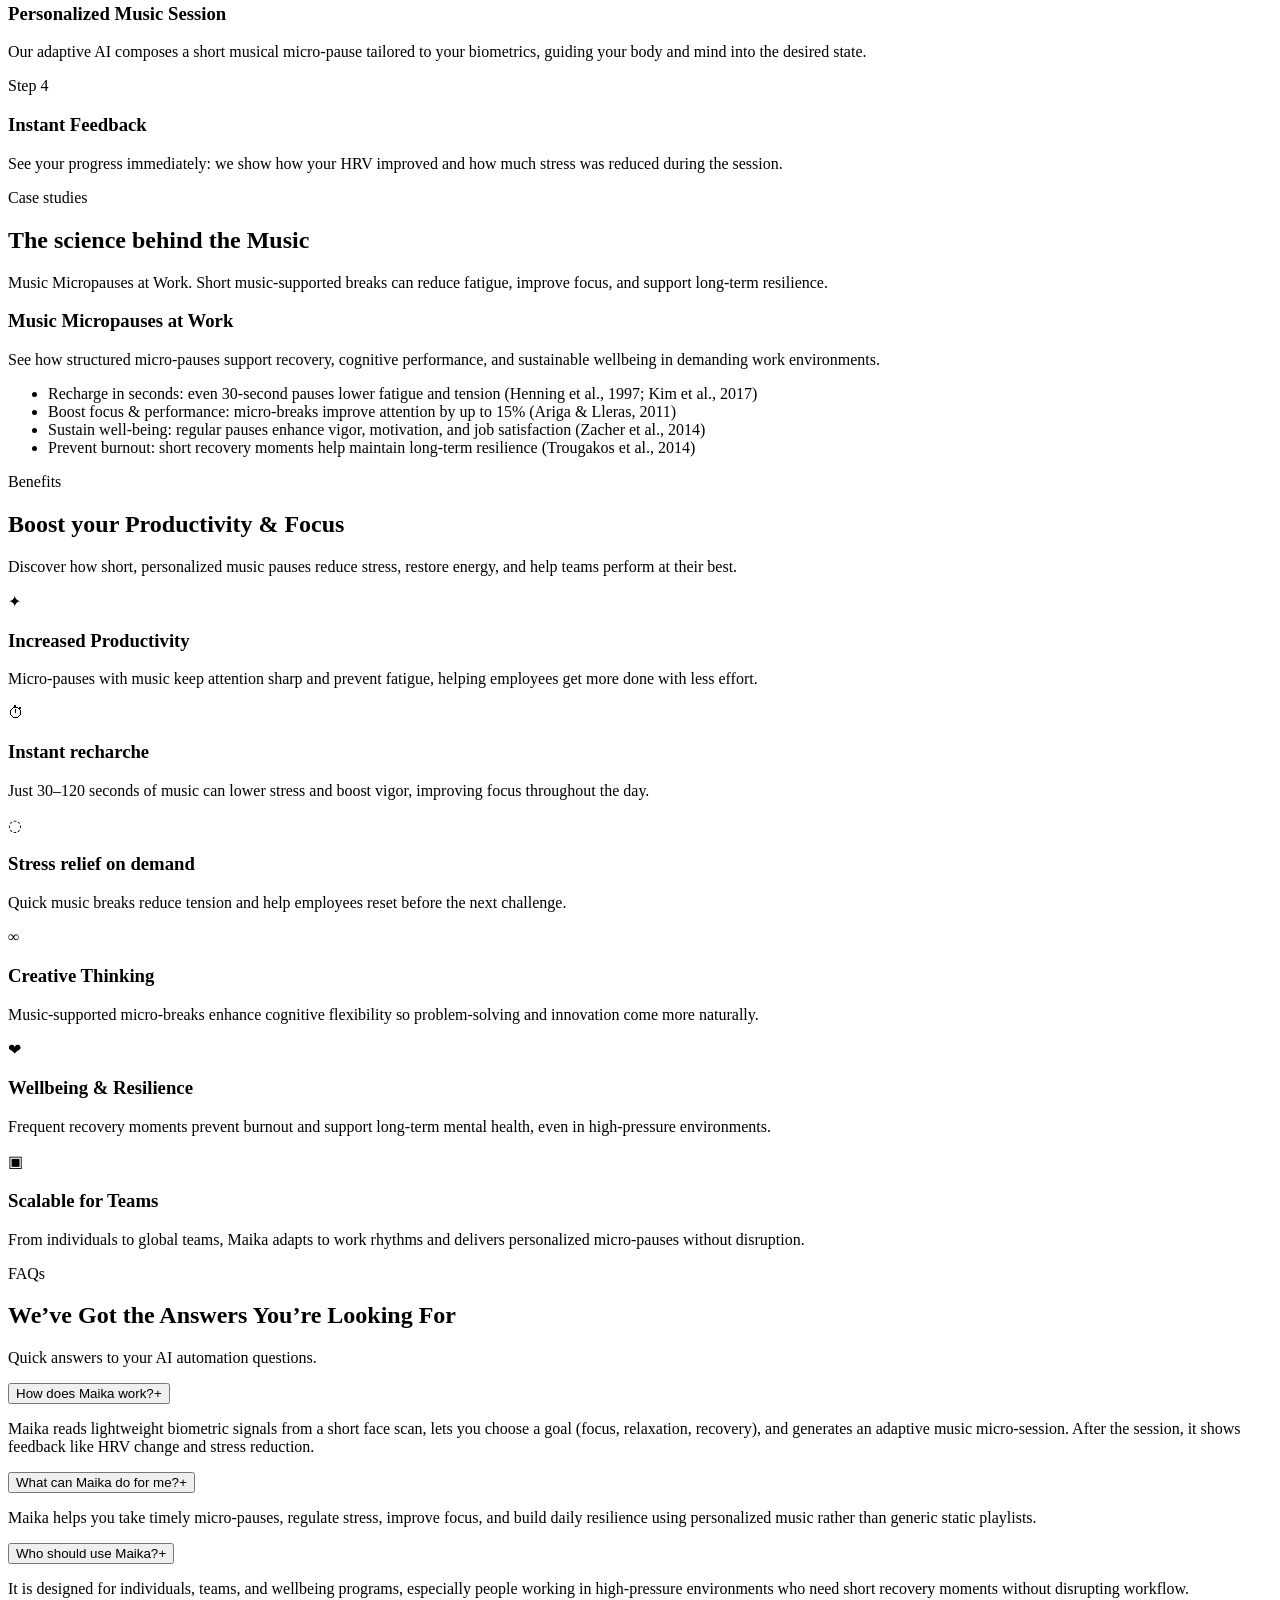
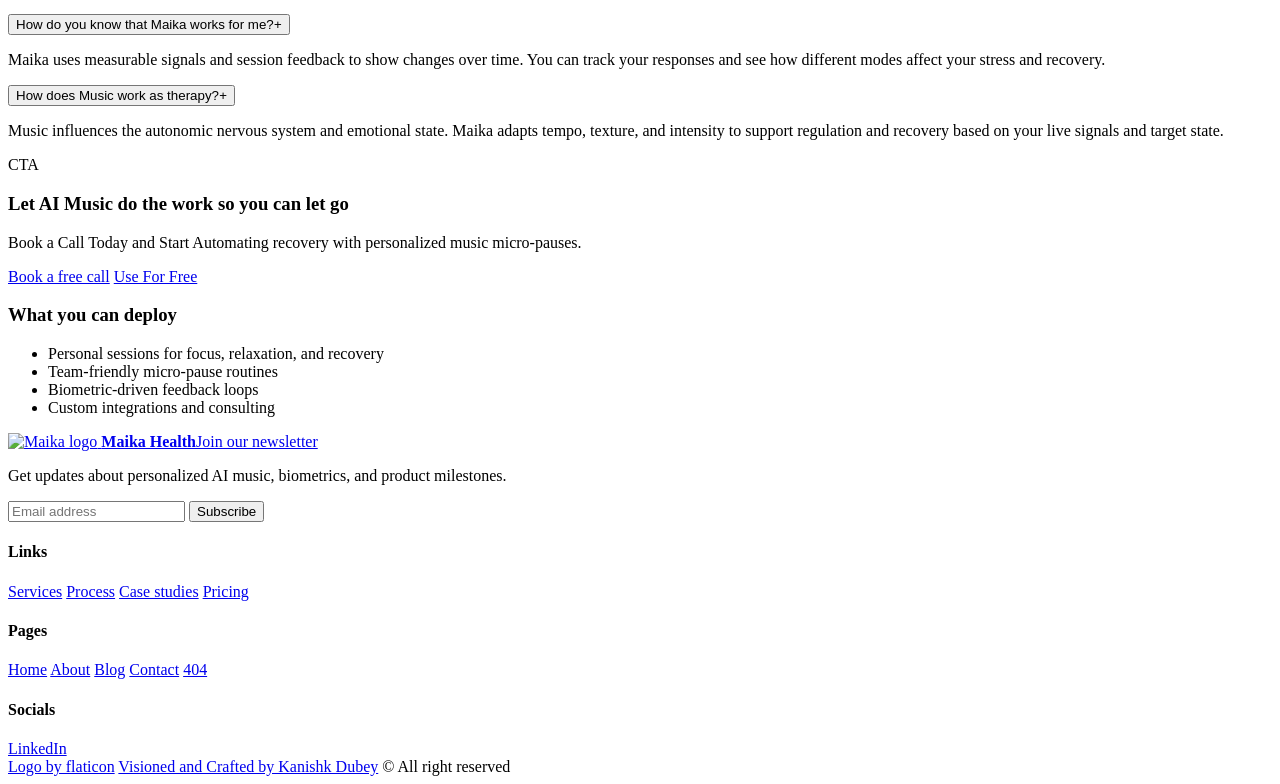
==== commit 335f8b5d: "Refine site content, visuals, and team section styling" ====
--- a/site/index.html
+++ b/site/index.html
@@ -19,7 +19,7 @@
   <link rel="preconnect" href="https://fonts.googleapis.com">
   <link rel="preconnect" href="https://fonts.gstatic.com" crossorigin>
   <link href="https://fonts.googleapis.com/css2?family=Figtree:wght@400;500;600;700;800&display=swap" rel="stylesheet">
-  <link rel="stylesheet" href="/styles.css">
+  <link rel="stylesheet" href="/styles.css?v=20260306-teamfix">
 </head>
 <body class="home-page">
   <div class="site-bg" aria-hidden="true"></div>
@@ -71,11 +71,7 @@
               <span class="hero-badge-copy">biometric music generation</span>
             </div>
 
-            <h1 class="hero-title hero-display" data-typewrite data-typewrite-speed="140" data-typewrite-delay="2200" data-typewrite-jitter="4">Maika. Sounds Meet Science. Performance Meet Play</h1>
-
-            <p class="lead hero-subtitle hero-seq" data-hero-seq style="--hero-seq-delay:5200ms">
-              Maika brings real-time AI-powered adaptive music to optimize health, performance, and wellbeing.
-            </p>
+            <h1 class="hero-title hero-display" data-typewrite data-typewrite-speed="140" data-typewrite-delay="2200" data-typewrite-jitter="4">Maika. Sounds Meet Science. Performance Meets Play</h1>
 
             <div class="hero-cta hero-seq" data-hero-seq style="--hero-seq-delay:5380ms">
               <a class="btn btn-primary" data-magnetic href="/contact/">Get in touch <span aria-hidden="true">↗</span></a>
@@ -218,7 +214,7 @@
             <h2>The science behind the Music</h2>
             <p class="lead">Music Micropauses at Work. Short music-supported breaks can reduce fatigue, improve focus, and support long-term resilience.</p>
           </div>
-          <div class="grid-2">
+          <div class="grid-2 grid-single">
             <article class="glass-card reveal">
               <div class="card-body">
                 <h3>Music Micropauses at Work</h3>
@@ -229,14 +225,6 @@
                   <li>Sustain well-being: regular pauses enhance vigor, motivation, and job satisfaction (Zacher et al., 2014)</li>
                   <li>Prevent burnout: short recovery moments help maintain long-term resilience (Trougakos et al., 2014)</li>
                 </ul>
-              </div>
-            </article>
-            <article class="glass-card reveal tilt">
-              <div class="card-image" style="aspect-ratio:16/10"><img src="/assets/images/PDH3moIMjuQYJcnktSwzZiUNsiY.jpg" alt="Stress recovery visual"></div>
-              <div class="card-body">
-                <h3>Applied in daily work rhythms</h3>
-                <p>Maika turns evidence-backed recovery into repeatable routines that fit between tasks, meetings, and high-pressure moments.</p>
-                <div class="card-tags"><span>Workplace wellbeing</span><span>Recovery loops</span><span>Burnout prevention</span></div>
               </div>
             </article>
           </div>
@@ -374,10 +362,7 @@
             </section>
             <section class="footer-col">
               <h4>Socials</h4>
-              <a href="https://instagram.com" target="_blank" rel="noopener">Instagram</a>
-              <a href="https://facebook.com" target="_blank" rel="noopener">Facebook</a>
-              <a href="https://linkedin.com" target="_blank" rel="noopener">Linkedin</a>
-              <a href="https://x.com" target="_blank" rel="noopener">Twitter</a>
+              <a href="https://www.linkedin.com/company/maika-ai/" target="_blank" rel="noopener">LinkedIn</a>
             </section>
           </div>
         </div>
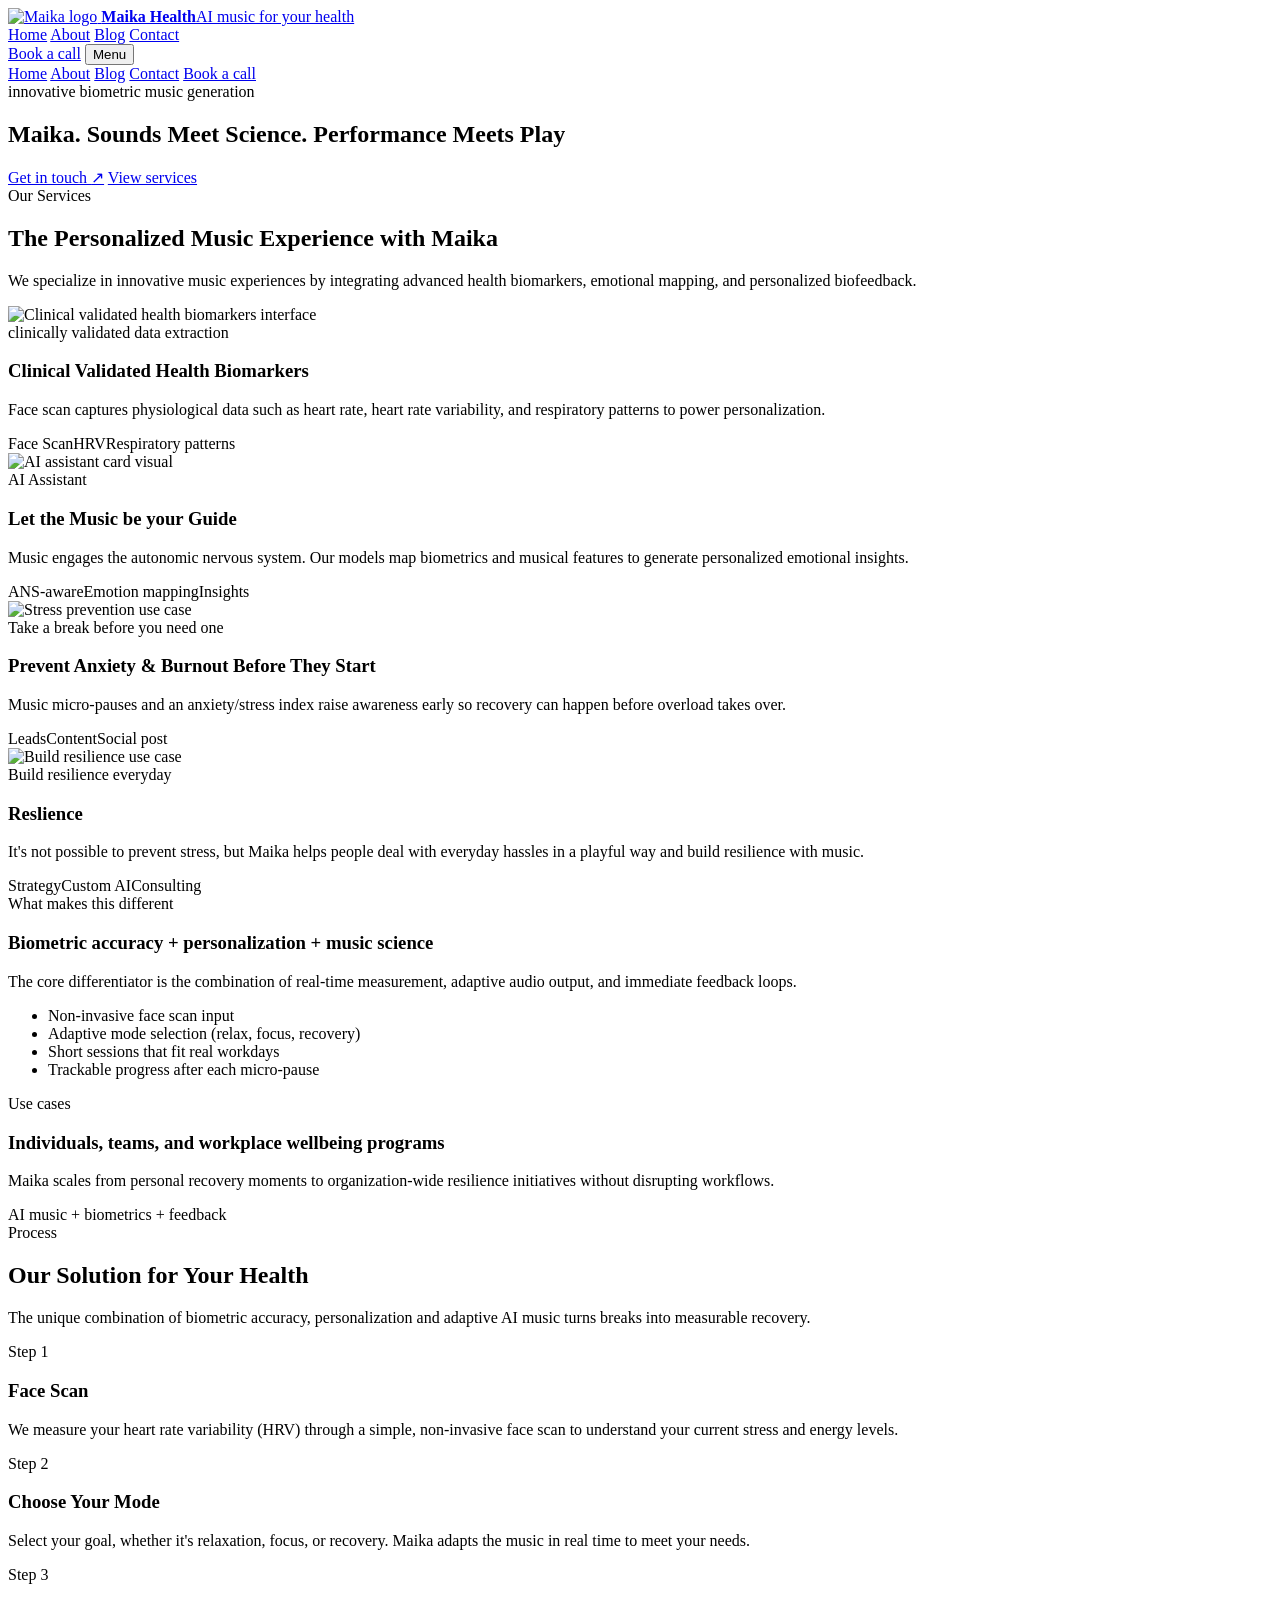
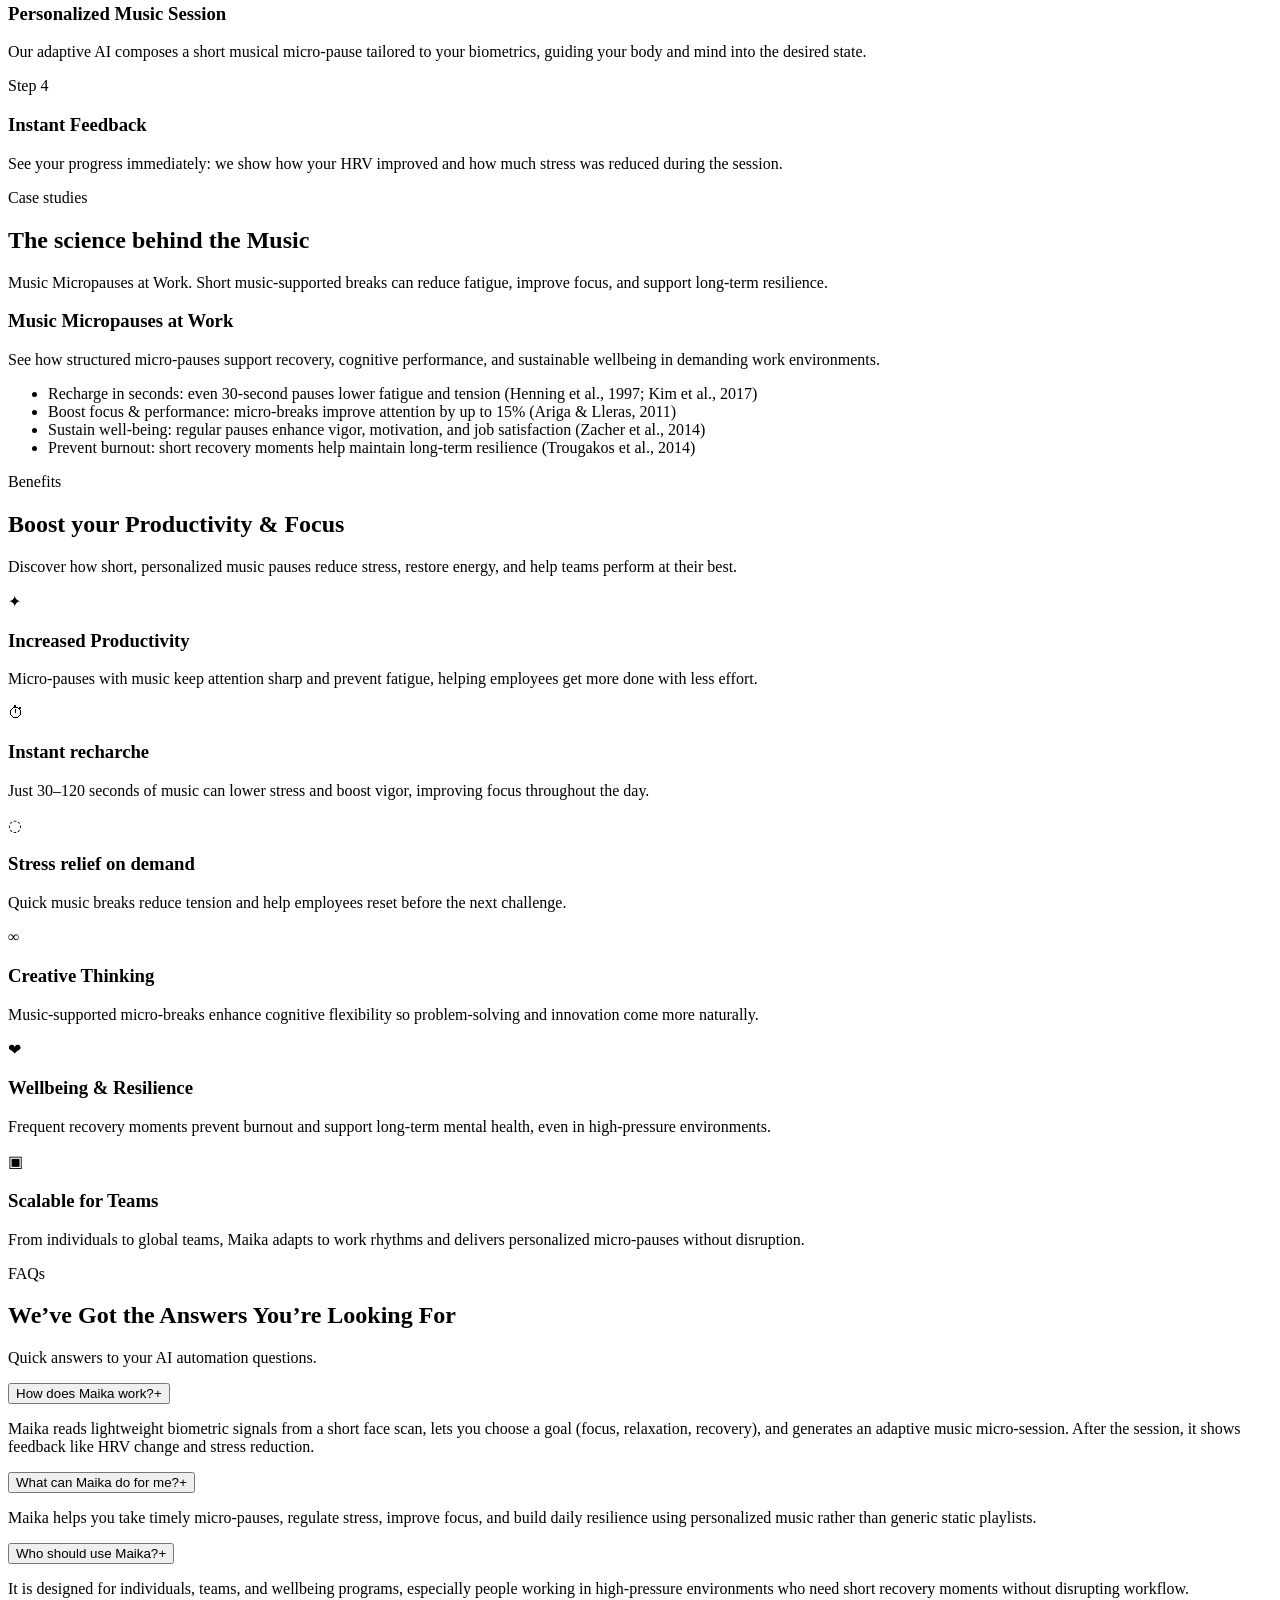
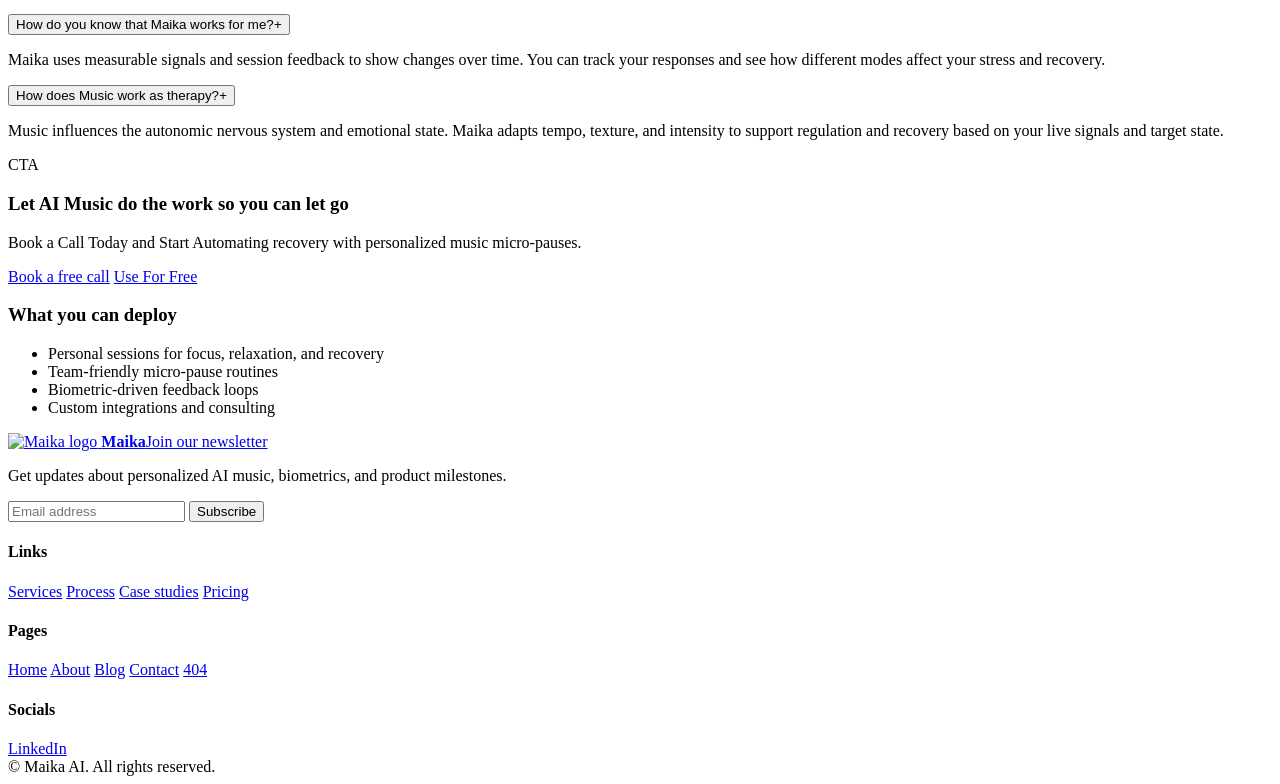
==== commit 0f1ef38a: "Refine footer and contact page copy" ====
--- a/site/index.html
+++ b/site/index.html
@@ -335,7 +335,7 @@
           <section class="newsletter reveal">
             <a class="brand" href="/">
               <img src="/assets/images/fKsR7OficZ8uLdzrI7sGxJIar9M.png" alt="Maika logo">
-              <span class="brand-label"><strong>Maika Health</strong><span>Join our newsletter</span></span>
+              <span class="brand-label"><strong>Maika</strong><span>Join our newsletter</span></span>
             </a>
             <p>Get updates about personalized AI music, biometrics, and product milestones.</p>
             <form class="newsletter-form" data-newsletter-form>
@@ -368,9 +368,7 @@
         </div>
 
         <div class="footer-bottom">
-          <span><a href="https://www.flaticon.com/" target="_blank" rel="noopener">Logo by flaticon</a></span>
-          <span><a href="https://x.com/xlauncherx7" target="_blank" rel="noopener">Visioned and Crafted by Kanishk Dubey</a></span>
-          <span>© <span data-year></span> All right reserved</span>
+          <span>© <span data-year></span> Maika AI. All rights reserved.</span>
         </div>
       </div>
     </footer>
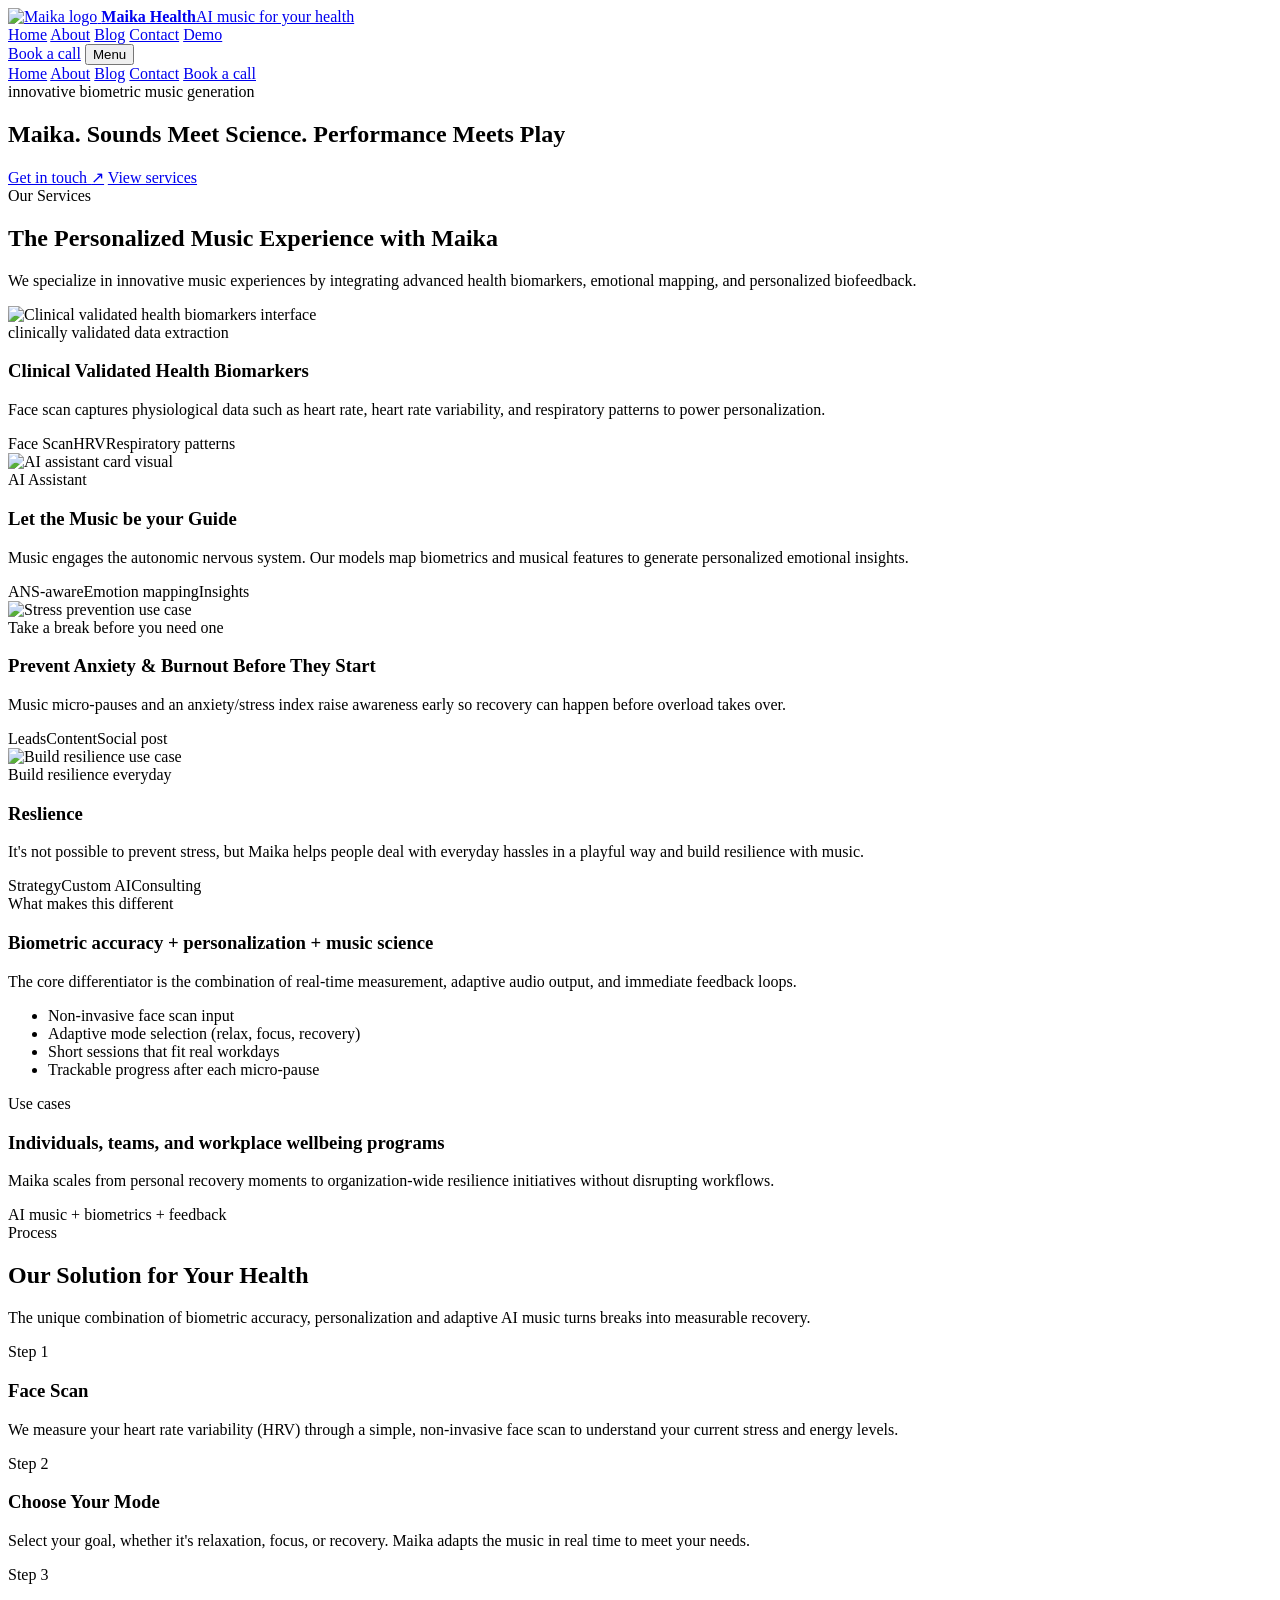
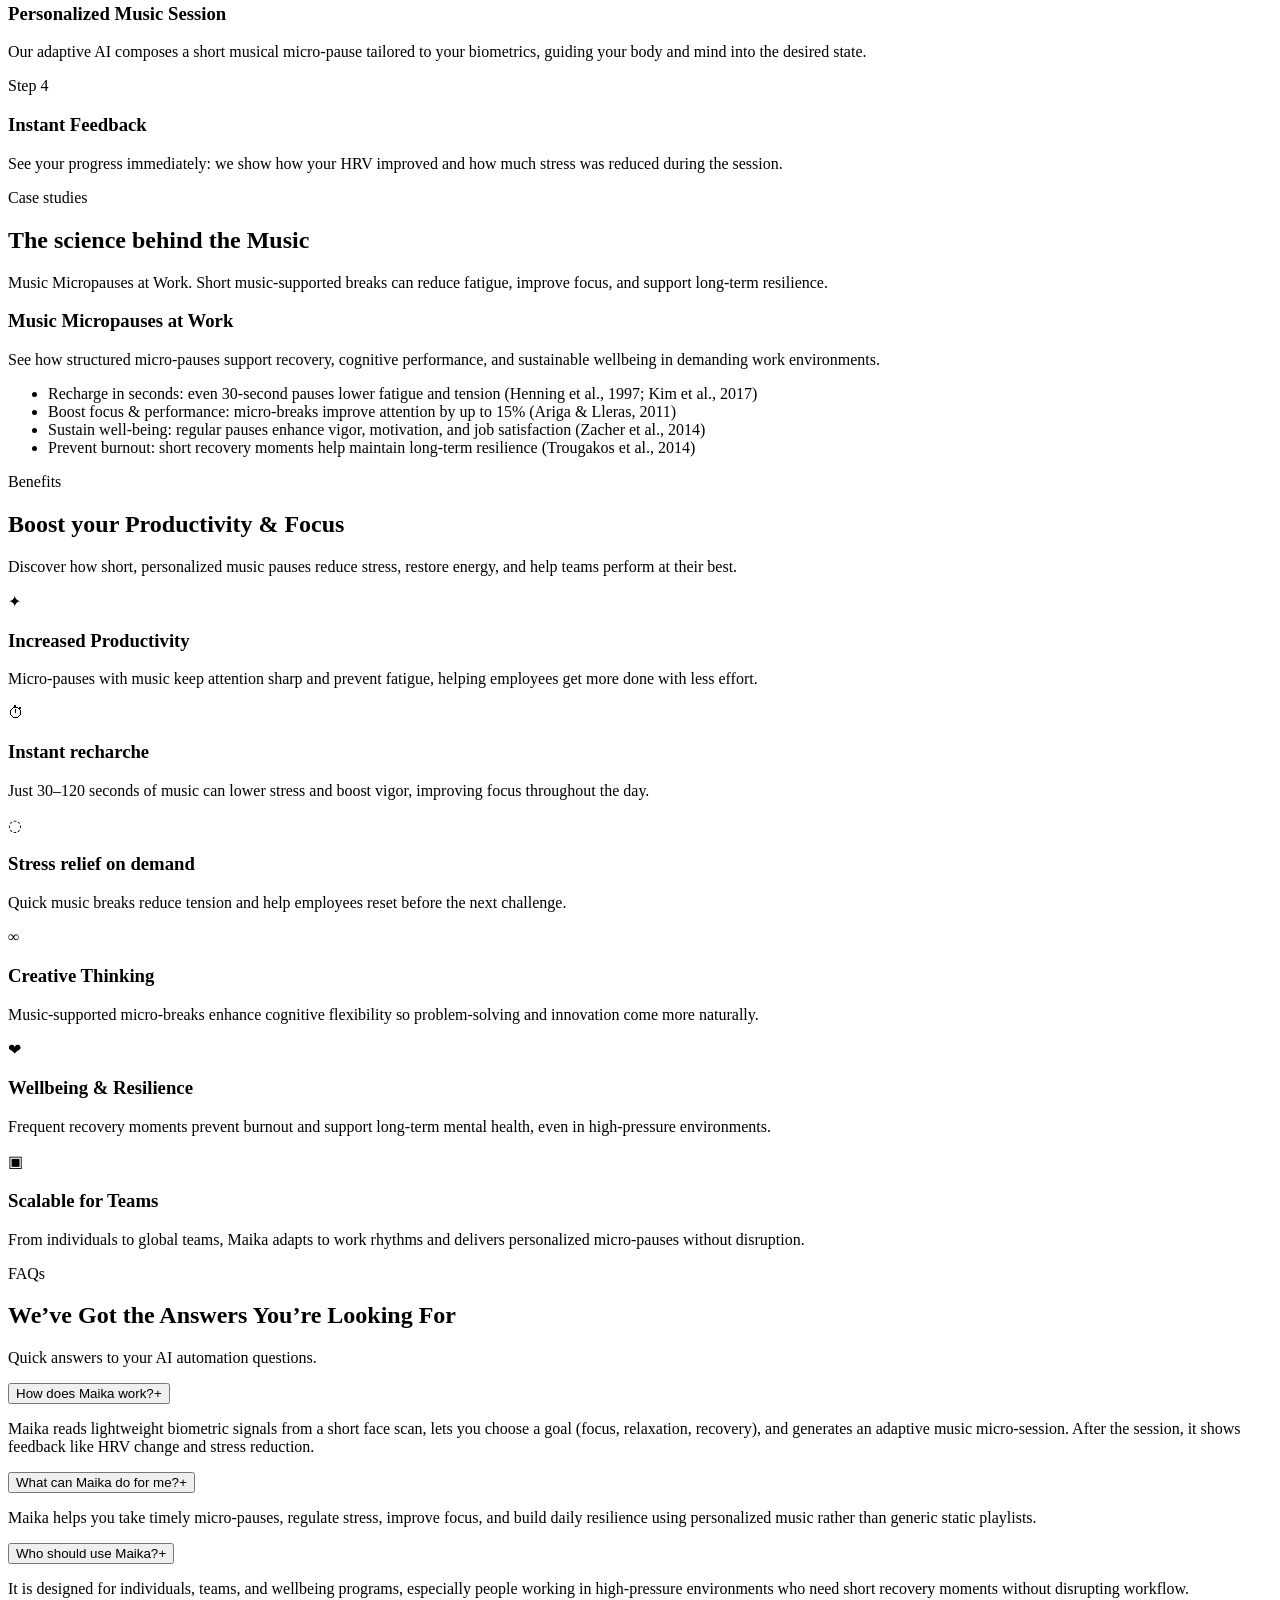
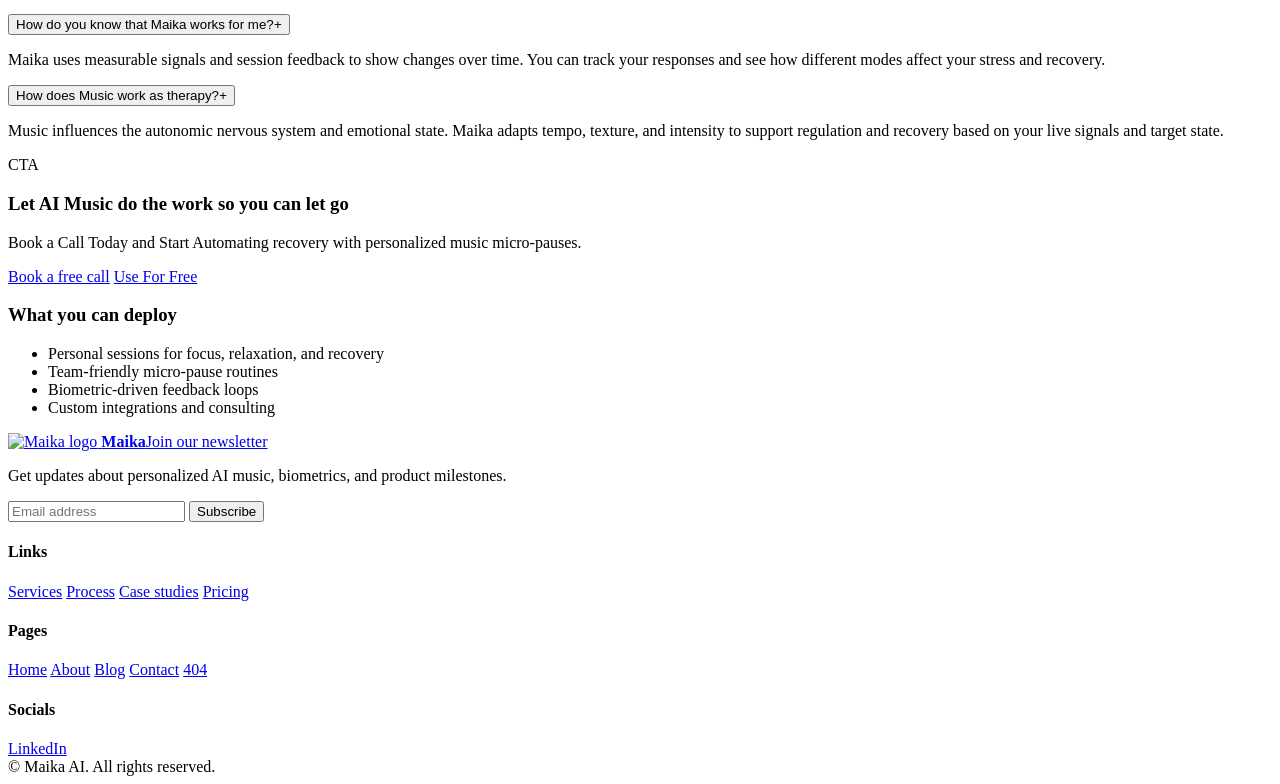
==== commit efa87638: "added demo route" ====
--- a/site/index.html
+++ b/site/index.html
@@ -35,9 +35,10 @@
           <a data-nav-link href="/about/">About</a>
           <a data-nav-link href="/blog/">Blog</a>
           <a data-nav-link href="/contact/">Contact</a>
+          <a data-nav-link href="/demo/">Demo</a>
         </nav>
         <div class="nav-actions">
-          <a class="btn btn-primary small" data-magnetic href="https://cal.com" target="_blank" rel="noopener">Book a call</a>
+          <a class="btn btn-primary small" data-magnetic href="https://cal.eu/maika-ai/maika-intro-call" target="_blank" rel="noopener">Book a call</a>
           <button class="btn btn-ghost small mobile-menu-btn" type="button" data-mobile-toggle aria-expanded="false" aria-label="Toggle menu">Menu</button>
         </div>
       </div>
@@ -46,7 +47,7 @@
         <a data-nav-link href="/about/">About</a>
         <a data-nav-link href="/blog/">Blog</a>
         <a data-nav-link href="/contact/">Contact</a>
-        <a class="btn btn-primary small" href="https://cal.com" target="_blank" rel="noopener">Book a call</a>
+        <a class="btn btn-primary small" href="https://cal.eu/maika-ai/maika-intro-call" target="_blank" rel="noopener">Book a call</a>
       </div>
     </header>
 
@@ -311,7 +312,7 @@
               <h3>Let AI Music do the work so you can let go</h3>
               <p>Book a Call Today and Start Automating recovery with personalized music micro-pauses.</p>
               <div class="hero-cta">
-                <a class="btn btn-primary" href="https://cal.com" target="_blank" rel="noopener">Book a free call</a>
+                <a class="btn btn-primary" href="https://cal.eu/maika-ai/maika-intro-call" target="_blank" rel="noopener">Book a free call</a>
                 <a class="btn btn-secondary" href="/contact/">Use For Free</a>
               </div>
             </div>
@@ -338,8 +339,12 @@
               <span class="brand-label"><strong>Maika</strong><span>Join our newsletter</span></span>
             </a>
             <p>Get updates about personalized AI music, biometrics, and product milestones.</p>
-            <form class="newsletter-form" data-newsletter-form>
-              <input class="input" type="email" placeholder="Email address" aria-label="Email address">
+            <form class="newsletter-form" name="newsletter" method="POST" data-netlify="true" netlify-honeypot="bot-field" data-newsletter-form>
+              <input type="hidden" name="form-name" value="newsletter">
+              <p hidden>
+                <label>Don’t fill this out if you’re human: <input name="bot-field"></label>
+              </p>
+              <input class="input" type="email" name="email" placeholder="Email address" aria-label="Email address" required>
               <button class="btn btn-primary" type="submit">Subscribe</button>
             </form>
           </section>
